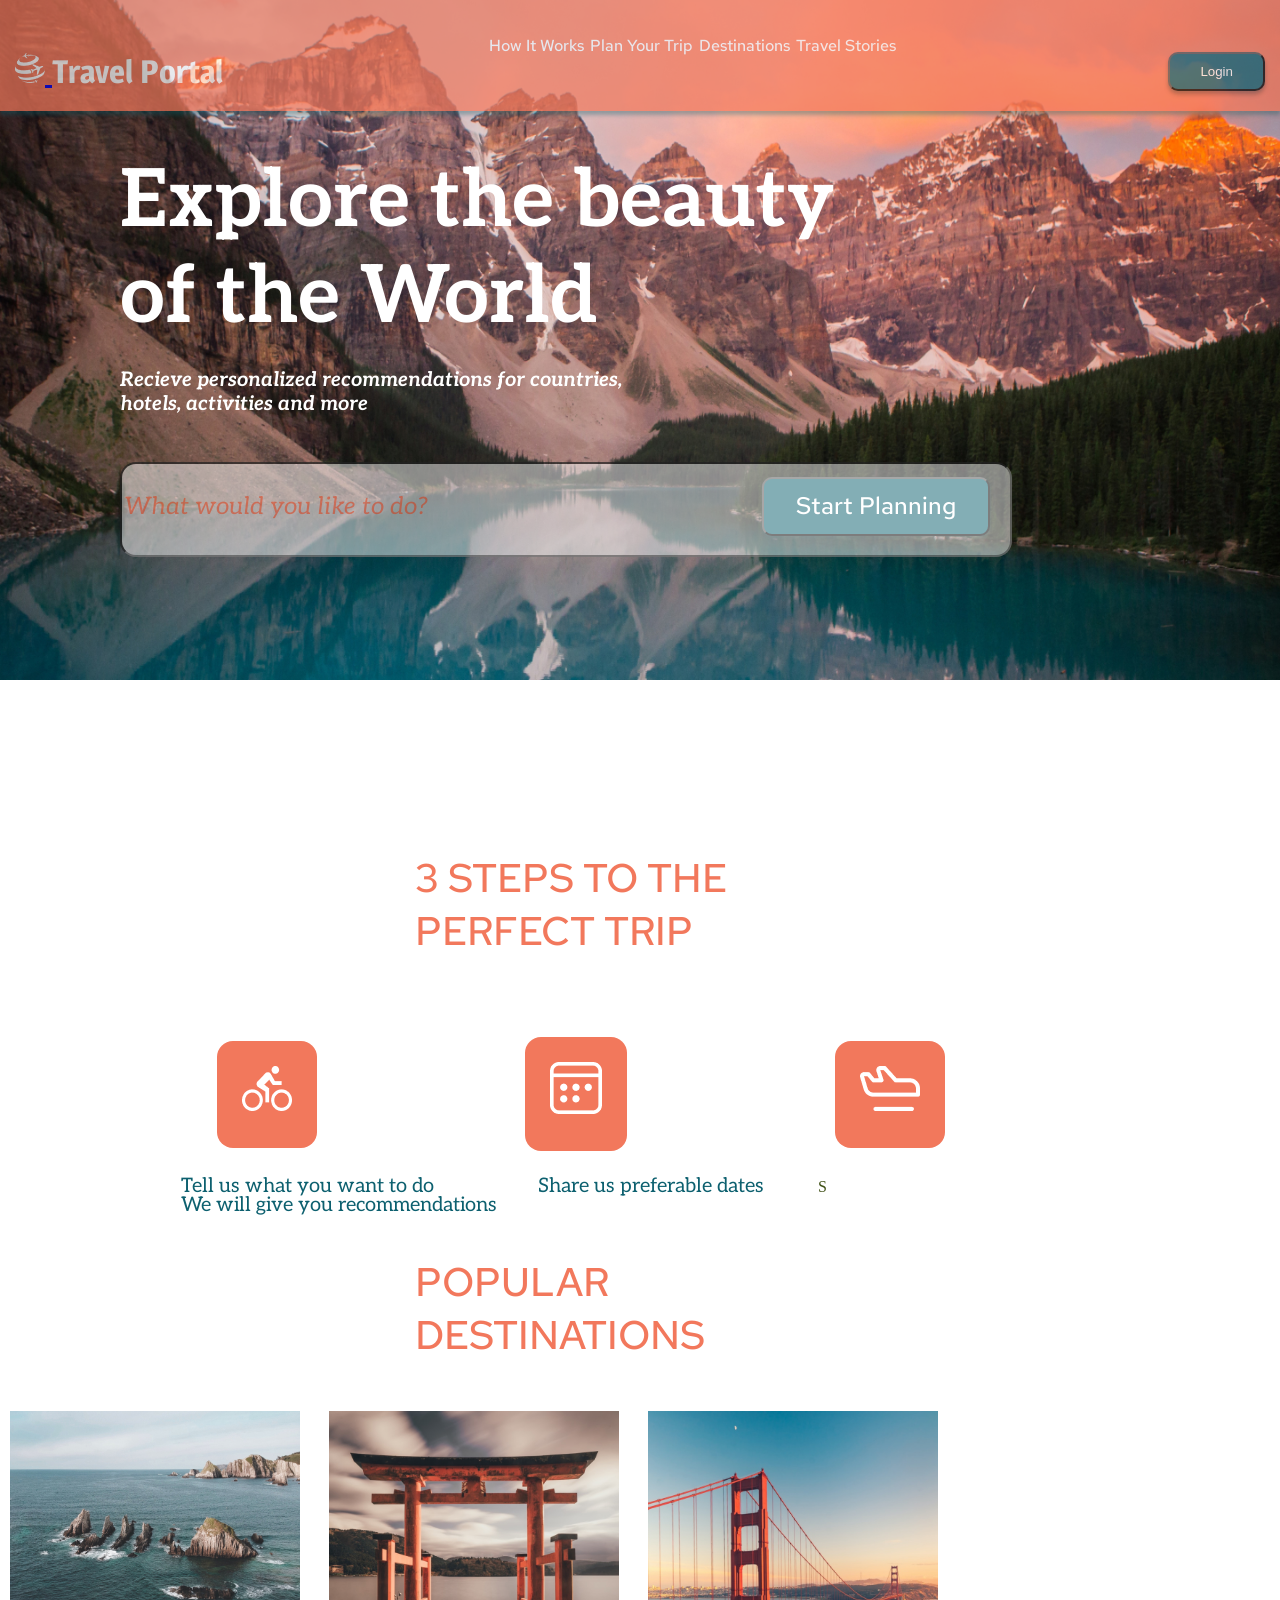
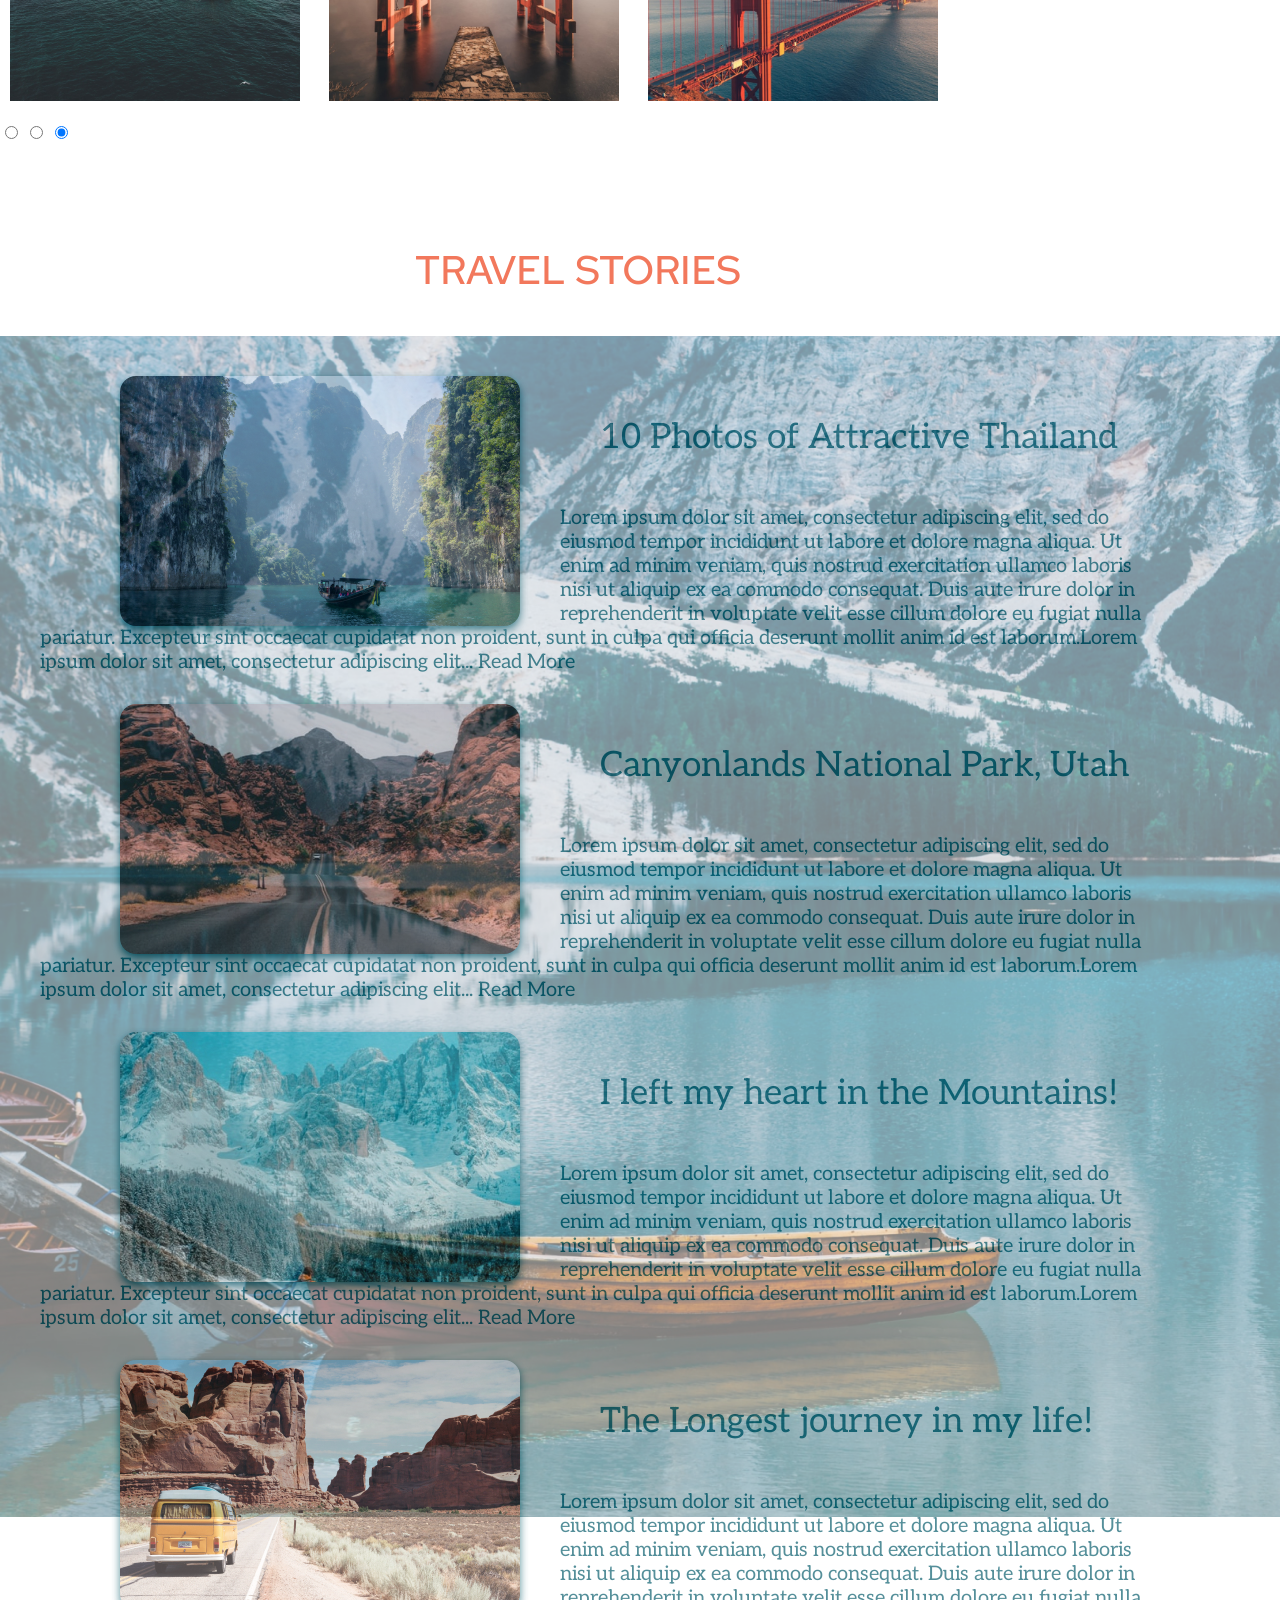
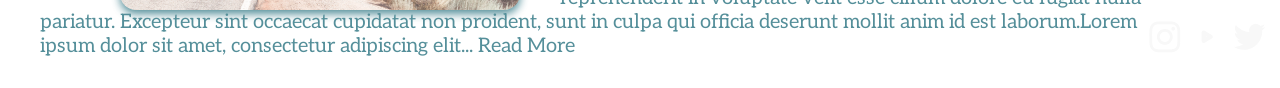
==== Travel/index.html @ 457b1ed1 "init: start task travel" ====
<!DOCTYPE html>
<html lang="en">
<head>
    <meta charset="UTF-8">
    <meta http-equiv="X-UA-Compatible" content="IE=edge">
    <meta name="viewport" content="width=device-width, initial-scale=1.0">
    <link rel="stylesheet" href="style.css">
    <link rel="preconnect" href="https://fonts.googleapis.com">
<link rel="preconnect" href="https://fonts.gstatic.com" crossorigin>
<link href="https://fonts.googleapis.com/css2?family=Red+Hat+Text:wght@500&display=swap" rel="stylesheet">
<link rel="preconnect" href="https://fonts.googleapis.com">
<link rel="preconnect" href="https://fonts.gstatic.com" crossorigin>
<link href="https://fonts.googleapis.com/css2?family=Magra&family=Red+Hat+Text:wght@500&display=swap" rel="stylesheet">
<link rel="preconnect" href="https://fonts.googleapis.com">
<link rel="preconnect" href="https://fonts.gstatic.com" crossorigin>
<link href="https://fonts.googleapis.com/css2?family=Aleo:wght@700&family=Magra&family=Red+Hat+Text:wght@500&display=swap" rel="stylesheet">   
<title>Document</title>
</head>
<body>
<header class="header">
    <div class="wrapper">
        <div class="header__wrapper">
            <div class="header__logo">
                <a href="/" class="header__logo__link">
                    <img src="./img/Vector.png" alt="Logo" class="header__logo__pic">
                </a>
                <a class="header__login_text" href="#">Travel Portal </a>
            </div>
                    <nav class="header__nav">
                        <ul class="header__list">
                            <li class="header__item">
                                <a href="#" class="header__link">How It Works</a>
                            </li>
                            <li class="header__item">
                                <a href="#" class="header__link">Plan Your Trip</a>
                            </li>
                            <li class="header__item">
                                <a href="#" class="header__link">Destinations</a>
                            </li>
                            <li class="header__item">
                                <a href="#" class="header__link">Travel Stories</a>
                            </li>
                        
                        </ul>
                    </nav>
                        <button class="button__login">Login</button>
        </div>
    </div>
</header>

<main class="main">
    <section class="preview">
    <div class="wrapper__preview">
        <h1 class="preview__title">Explore the beauty of the World</h1>
        <p class="preview__subtitle">Recieve personalized recommendations for countries, hotels, activities and more</p>
        
        <form  class="search-form">
            <Fieldset class="search-form__wrap">
                <p class="search-form__preview">
                    <input type="text" class="search-form__field" placeholder="What would you like to do?">
                    <button type="submit" class="search-form__submit">Start Planning</button>
                </p>
            </Fieldset>
        </form>

</div>    
    </section>
<section class="steps">
        <h3>3 STEPS TO THE PERFECT TRIP</h3>
       
    <section class="steps__item">
        <div class="step1">
            <img src="./img/bicicle.png" alt="item1">  
       
        </div>
        <div class="step1"><img src="./img/calendar.png" alt="item1"></div>
        <div class="step1"><img src="./img/fly.png" alt="item1"></div>
   
    </section></section>
<div class="step__h">
    <h4>Tell us what you want to do</h4>   
    <h4>Share us preferable dates </h4>        S
    <h4>We will give you recommendations</h4>
     </div>
     <div class="steps">
        <h3>POPULAR DESTINATIONS</h3>
        <div class="wrap_slider">
            <img src="./img/left_slid.jpg" alt="imgr" class="slider-left">
            <img src="./img/center_sl.jpg" alt="imgr" class="slider-left">
            <img src="./img/right_sl.jpg" alt="imgr" class="slider-left">
        </div>
    </div>
    <div class="slider__radio">
        <input type="radio" name="switch" id="i_1">
<input type="radio" name="switch" id="i_2">
<input type="radio" name="switch" id="i_3" checked>

<div class="button__slider">
    <button type="submit" class="search-form__submit">Start Planning</button>
</div>
    </div>
<section class="stories">
    <h3>TRAVEL STORIES</h3>
<div class="wrap__stories">

    <div class="stories_block">
        <div class="stories-pic">
            <img class="stor__logo" src="./img/1.jpg" alt="mountins">
            
        </div>
            <div class="stories__info">
                <h4 class="stor__title">10 Photos of Attractive Thailand</h4>
                <p class="stori__info">Lorem ipsum dolor sit amet, consectetur adipiscing elit, sed do eiusmod tempor incididunt ut labore et dolore magna aliqua. Ut enim ad minim veniam, quis nostrud exercitation ullamco laboris nisi ut aliquip ex ea commodo consequat. Duis aute irure dolor in reprehenderit in voluptate velit esse cillum dolore eu fugiat nulla pariatur. Excepteur sint occaecat cupidatat non proident, sunt in culpa qui officia deserunt mollit anim id est laborum.Lorem ipsum dolor sit amet, consectetur adipiscing elit... Read More</p>
            </div>
        </div>
    <div class="stories_block">
        <div class="stories-pic">
            <img class="stor__logo" src="./img/2.jpg" alt="mountins">
        </div>
            <div class="stories__info">
                <h4 class="stor__title">Canyonlands National Park, Utah</h4>
                <p class="stori__info">Lorem ipsum dolor sit amet, consectetur adipiscing elit, sed do eiusmod tempor incididunt ut labore et dolore magna aliqua. Ut enim ad minim veniam, quis nostrud exercitation ullamco laboris nisi ut aliquip ex ea commodo consequat. Duis aute irure dolor in reprehenderit in voluptate velit esse cillum dolore eu fugiat nulla pariatur. Excepteur sint occaecat cupidatat non proident, sunt in culpa qui officia deserunt mollit anim id est laborum.Lorem ipsum dolor sit amet, consectetur adipiscing elit... Read More</p>
            </div>
    </div>
    <div class="stories_block">
        <div class="stories-pic">
            <img class="stor__logo" src="./img/3.jpg" alt="mountins">
        </div>
            <div class="stories__info">
                <h4 class="stor__title">I left my heart in the Mountains!</h4>
                <p class="stori__info">Lorem ipsum dolor sit amet, consectetur adipiscing elit, sed do eiusmod tempor incididunt ut labore et dolore magna aliqua. Ut enim ad minim veniam, quis nostrud exercitation ullamco laboris nisi ut aliquip ex ea commodo consequat. Duis aute irure dolor in reprehenderit in voluptate velit esse cillum dolore eu fugiat nulla pariatur. Excepteur sint occaecat cupidatat non proident, sunt in culpa qui officia deserunt mollit anim id est laborum.Lorem ipsum dolor sit amet, consectetur adipiscing elit... Read More</p>
            </div>
    </div>
    <div class="stories_block">
        <div class="stories-pic">
            <img class="stor__logo" src="./img/4.jpg" alt="mountins">
        </div>
            <div class="stories__info">
                <h4 class="stor__title">The Longest journey in my life!</h4>
                <p class="stori__info">Lorem ipsum dolor sit amet, consectetur adipiscing elit, sed do eiusmod tempor incididunt ut labore et dolore magna aliqua. Ut enim ad minim veniam, quis nostrud exercitation ullamco laboris nisi ut aliquip ex ea commodo consequat. Duis aute irure dolor in reprehenderit in voluptate velit esse cillum dolore eu fugiat nulla pariatur. Excepteur sint occaecat cupidatat non proident, sunt in culpa qui officia deserunt mollit anim id est laborum.Lorem ipsum dolor sit amet, consectetur adipiscing elit... Read More</p>
            </div>
    </div>
  
</div>




</section>
</main>
<footer class="footer">
 
    <h5>All Rights Reserved © Travel Portal</h5>
    <div class="footer-right">

        <a href="#"><img class="img__footer" src="./img/instagram.svg" alt="hrefi"></a>
        <a href="#"><img class="img__footer" src="./img/youtube.svg" alt="hrefi"></a>
        <a href="#"><img class="img__footer" src="./img/twitter.svg" alt="hrefi"></a>
    
        
      
    </div>
</footer>

</body>
</html>
---- Travel/style.css ----
html, body, div, span, applet, object, iframe,
h1, h2, h3, h4, h6, p, blockquote, pre,
a, abbr, acronym, address, big, cite, code,
del, dfn, em, img, ins, kbd, q, s, samp,
small, strike, strong, sub, sup, tt, var,
b, u, i, center,
dl, dt, dd, ol, ul, li,
fieldset, form, label, legend,
table, caption, tbody, tfoot, thead, tr, th, td,
article, aside, canvas, details, embed,
figure, figcaption, footer, header, hgroup,
menu, nav, output, ruby, section, summary,
time, mark, audio, video {
  margin: 0;
	padding: 0;
	border: 0;
	font-size: 100%;
	font: inherit;
	vertical-align: baseline;
}



html {
    box-sizing: border-box;
}

*, *::before, *::after {
    box-sizing: inherit;
}

body {
    
    font-family: 'Lato';
    font-style: normal;
    font-size: 16px;
    line-height: 1.2;
    font-weight: normal;
    color:rgb(65, 82, 24);
    width: 100%;
}



.wrapper {
    max-width: 1440px;
    margin: 0 auto;
    padding: 0 15px;
}
/* header */
.header {
    position: fixed;
    top: 0;
    left: 0;
    background-color:#F2785C;
    position: fixed;
    top: 0;
    width: 100%;
    opacity: 70%;
    padding-bottom: 20px;
    box-shadow: 0px 4px 4px rgba(13, 96, 111, 0.5)
}

.header__wrapper {
    display: flex;
    flex-wrap: wrap;
    align-items: flex-end;
    justify-content: space-between;
  
    text-decoration: nones;
    list-style-type: none;
    
    
}



.header__nav {
    margin: 35px 34px;
    
}

.header__list{
    display: flex;
    flex-wrap: wrap;


}

.header__item{
    padding-right: 6px;
    list-style-type: none;
}
.header__item:last-child {
    margin-right: none;
}

.header__link {
    font-family: 'Red Hat Text';
    font-style: normal;
    font-weight: 500;
    font-size: 16px;
    line-height: 21px;
    color:aliceblue;
    text-decoration: none;
    list-style-type: none;
}


.button__login {
color: #ffffff;
margin: 0px 0px 0px 0px;
padding: 10px 30px;
background: #0D606F;
box-shadow: 0px 4px 4px rgba(0, 0, 0, 0.25), 0px 2px 3px rgba(13, 96, 111, 0.16);
border-radius: 10px;

}


/* logo */

.header__logo {
padding: 0px 0px 0px 0px;


font-family: 'Magra';
font-style: normal;
font-weight: 600;
font-size: 32px;
line-height: 39px;
}

.header__login_text {
    text-decoration: none;
    list-style-type: none;
    color: #ffffff;
}


.header__login_text{
    display: inline-block;
    padding-left: 0px;

    font-family: 'Magra';
    font-style: normal;
    font-weight: 600;
    font-size: 32px;
    line-height: 39px;

}


/* main */
.wrapper__preview{
    max-width: 1440px;
    margin: 32px 428px 221px 120px;

}


.preview {
    /* min-height: 100vh; */
    background-size: cover;


    background: url("./img/garrett-parker-DlkF4-dbCOU-unsplash\ 1.jpg") no-repeat 0 0/100% auto;
    padding-top: 122px;
    padding-bottom: 33px;

}


.preview__title {
    font-family: 'Aleo';
    font-style: normal;
    font-weight: 700;
    font-size: 80px;
    line-height: 96px;
    
    color: #FFFFFF;
    max-width: 892px;

    margin-bottom: 22px;
}

.preview__subtitle {
    font-family: 'Aleo';
font-style: italic;
font-weight: 700;
font-size: 20px;
line-height: 24px;

max-width: 546px;

color: #FFFFFF;
margin-bottom: 46px;
}

/* input */

.search-form__wrap{
    margin-left: 0px;
    border: 0;
}

.search-form__info {
    display: flex;
    flex-wrap: wrap;
    

}

.search-form__field {
background: rgba(255, 255, 255, 0.7);
border-radius: 16px;
width: 892px;
height: 95px;
opacity: 70%;
z-index: 1;
}


input::placeholder{
    
    font-family: 'Aleo';
font-style: italic;
font-weight: 400;
font-size: 24px;
line-height: 29px;

color: #F2785C;
}


.search-form__submit {

width: 228px;
height: 59px;
left: 766px;
top: 434px;

background: #0D606F;
box-shadow: 0px 0px 3px rgba(13, 96, 111, 0.08), 0px 2px 3px rgba(13, 96, 111, 0.16);
border-radius: 10px;
font-family: 'Red Hat Text';
font-style: normal;
font-weight: 500;
font-size: 24px;
line-height: 32px;
color: #FFFFFF;
margin-left: -250px;
z-index: 2;
}

/* h3 */

h3 {
    margin: 40px 415px;
    font-family: 'Red Hat Text';
    font-style: normal;
    font-weight: 500;
    font-size: 40px;
    line-height: 53px;
    /* identical to box height */
    
    
    color: #F2785C;
}
/* section 2 */
.steps {
display: inline-block;
justify-content: center;
align-items: center;

    font-family: 'Red Hat Text';
font-style: normal;
font-weight: 500;
font-size: 40px;
line-height: 53px;
}

.steps__item {
display: flex;
justify-content: space-between;
align-items: center;
padding: 40px 131px 13px 13px;
margin-left: 204px;
margin-right: 204px;
}



.step1, .step2, .step3  {
padding: 25px;
    background: #F2785C;
    border-radius: 16px;
}

h4{
    margin:-13px  50px;
display: inline-block;
font-family: 'Aleo';
font-style: normal;
font-weight: 400;
font-size: 20px;
line-height: 24px;

color: #0D606F;
}

.step__h {
margin-left: 131px;
margin-right: 204px;
margin-top: 13px;
}

/* slider */
.wrap-slider{
    display: flex;
    flex-flow: row-reverse nowrap;
    justify-content: space-around;
    align-content: space-around;
    width: 100%;
    height: 100px;
   }
   .slider-left {
    margin: 5px;
    padding: 5px;
    flex: 0 1 auto;
    align-self: center;
    max-height: 300px;
   }

    #i_1:checked ~ .wrapper .content1,
    #i_2:checked ~ .wrapper .content2,
    #i_3:checked ~ .wrapper .content3 {
        opacity: 1;
        pointer-events: auto;
    }


    #i_1:checked ~ .controls label[for="i_1"],
    #i_2:checked ~ .controls label[for="i_2"],
    #i_3:checked ~ .controls label[for="i_3"]
    {
    color: #424242;
    }

    /* stories */
    .wrap__stories{
        display: flex;
        flex-wrap: wrap;
        height: 1270px;
        margin: 0;    

        background: rgba(255, 255, 255, 0.7);
        opacity: 70%;
        
        background-size: cover;
        padding-top: 40px;
        z-index: -1;
        }
/* 
        .wrap__stories{
            display: flex;
            flex-wrap: wrap;
            height: 1331px;
            margin: 0 0 0 0;    
            background: url("./back_stories.jpg") no-repeat 0 0/100% auto;
        
            opacity: 70%;
            min-height: 100vh;
            background-size: cover;
           
            } */

    /*stories text  */
.stor__logo {
float: left;
margin: 0px 40px 0px 120px;
max-width: 100%;
height: auto;
filter: drop-shadow(0px 4px 4px #0D606F);
border-radius: 16px;
}




.stor__title {
margin: 40px 125px 24px 40px;
font-family: 'Aleo';
font-style: normal;
font-weight: 400;
font-size: 35px;
line-height: 42px;



color: #0D606F;
}


.stori__info{
    margin: 24px 125px 30px 40px;
    display: block;

    font-family: 'Aleo';
font-style: normal;
font-weight: 400;
font-size: 20px;
line-height: 24px;

color: #0D606F;
}
/* footer */

footer {
   
    display: flex;
  
    
    justify-content:flex-end;
    align-items: flex-end;
    height: 1331px;
    margin: -1270px 0 0 0;    
    background: url("./back_stories.jpg") no-repeat 0 0/100% auto;


    
  }


  h5 {
font-family: 'Red Hat Text';
font-style: normal;
font-weight: 500;
font-size: 16px;
line-height: 21px;

color: #FFFFFF;
  }

  .footer-right{
    display: flex;
    align-items: center;
    padding: 14px;
    margin-left: 415px;
  }


  .img__footer{
    display: block;
    padding-left: 20px;
  }
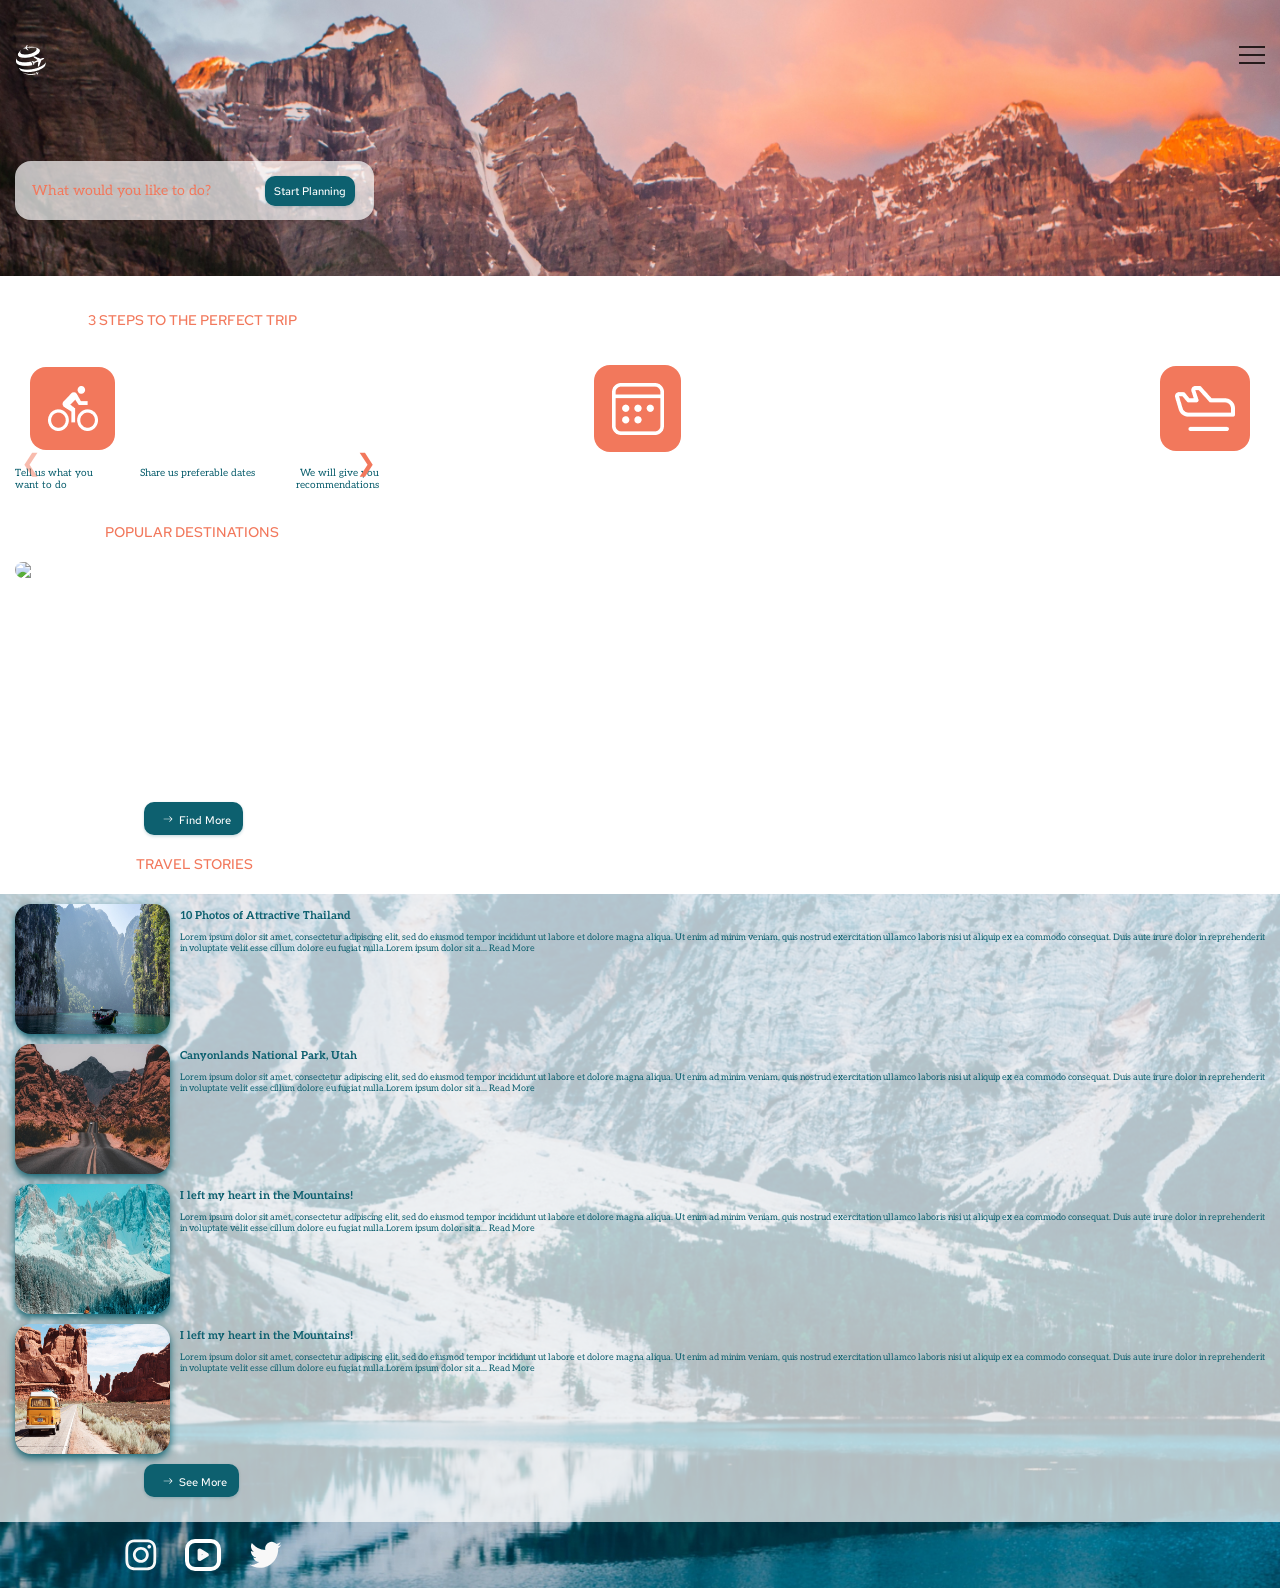
==== commit 157ba39e: "init: travel adap" ====
--- a/Travel/index.html
+++ b/Travel/index.html
@@ -18,149 +18,132 @@
 </head>
 <body>
 <header class="header">
-    <div class="wrapper">
-        <div class="header__wrapper">
-            <div class="header__logo">
-                <a href="/" class="header__logo__link">
-                    <img src="./img/Vector.png" alt="Logo" class="header__logo__pic">
-                </a>
-                <a class="header__login_text" href="#">Travel Portal </a>
-            </div>
-                    <nav class="header__nav">
-                        <ul class="header__list">
-                            <li class="header__item">
-                                <a href="#" class="header__link">How It Works</a>
-                            </li>
-                            <li class="header__item">
-                                <a href="#" class="header__link">Plan Your Trip</a>
-                            </li>
-                            <li class="header__item">
-                                <a href="#" class="header__link">Destinations</a>
-                            </li>
-                            <li class="header__item">
-                                <a href="#" class="header__link">Travel Stories</a>
-                            </li>
-                        
-                        </ul>
-                    </nav>
-                        <button class="button__login">Login</button>
+    <div class="header__wrapper">
+        <div class="header__logo">
+            <a href="/" class="header__logo-link">
+                <img src="./img/Logo.png" alt="Travel" class="header__logo-pic">
+            </a>
+            <div class="hamburger-menu">
+                <input id="menu__toggle" type="checkbox" />
+                <label class="menu__btn" for="menu__toggle">
+                  <span></span>
+                </label>
+            
+                <ul class="menu__box">
+                  <li><a class="menu__item" href="#">How It Works</a></li>
+                        <li><a class="menu__item" href="#">Plan Your Trip</a></li>
+                        <li><a class="menu__item" href="#">Destinations</a></li>
+                        <li><a class="menu__item" href="#">Travel Stories</a></li>
+                        <li><a class="menu__item" href="#">Account</a></li>
+                        <li><a class="menu__item" href="#">Social Media</a></li>
+                </ul>
+              </div>
         </div>
+    <form action="" class="search">
+        <input type="search" class="search__text"
+         placeholder="What would you like to do?">
+         <button type="submit" name="submit" class="button__search" value="search">Start Planning</button>
+    </form>
+</div>
+</header>
+<!-- гамбургер меню -->
+<div class="hamburger-menu">
+    <input id="menu__toggle" type="checkbox" />
+    <label class="menu__btn" for="menu__toggle">
+      <span></span>
+    </label>
+
+    <ul class="menu__box">
+      <li><a class="menu__item" href="#">How It Works</a></li>
+			<li><a class="menu__item" href="#">Plan Your Trip</a></li>
+			<li><a class="menu__item" href="#">Destinations</a></li>
+			<li><a class="menu__item" href="#">Travel Stories</a></li>
+			<li><a class="menu__item" href="#">Account</a></li>
+			<li><a class="menu__item" href="#">Social Media</a></li>
+    </ul>
+  </div>
+
+<section class="preview">
+    <h3>3 STEPS TO THE PERFECT TRIP</h3>
+       
+    <div class="steps__item">
+        <div class="step1"><img src="./img/bicicle.png" alt="item1"></div>
+        <div class="step2"><img src="./img/calendar.png" alt="item1"></div>
+        <div class="step3"><img src="./img/fly.png" alt="item1"></div>
     </div>
-</header>
-
-<main class="main">
-    <section class="preview">
-    <div class="wrapper__preview">
-        <h1 class="preview__title">Explore the beauty of the World</h1>
-        <p class="preview__subtitle">Recieve personalized recommendations for countries, hotels, activities and more</p>
+    <div class="step__h">
+        <h4 class="step_h1">Tell us what you want to do</h4>   
+        <h4 class="step_h2">Share us preferable dates </h4>
+        <h4 class="step_h3">We will give you recommendations</h4>
+         </div>
+</section>
+<section class="destinations">
+    <div class="dest__wrap">
+        <h3 class="dest__h3">POPULAR DESTINATIONS</h3>
+            <div class="wrap_slider">
+                <a class="spain" href="/">SPAIN</a>
+                        <img class="mySlides" src="/img/1.jpg">
+                        <img class="mySlides" src="/img/2.jpg">
+                        <img class="mySlides" src="/img/3.jpg">
+                        <img class="mySlides" src="/img/4.jpg">
+                        <button class="w3-button__w3-display-left" onclick="plusDivs(-1)">&#10094;</button>
+                        <button class="w3-button__w3-display-right" onclick="plusDivs(+1)">&#10095;</button>
+                </div>
+</section>
+<button type="submit" name="submit" class="button__find"
+ value="search"> <img class="find-str" src="./img/strelka.svg">Find More</button>
+<section class="stories">
+    <h3 class="stories__h3">TRAVEL STORIES</h3>
+<div class="wrap_backgr_img">
+    <div class="white_backgr">
+            <article class="story__item1">
+                <div class="image">
+                    <img class="imgone" src="./img/1.jpg" alt="one">
+                </div>
+                <div class="block">
+                    <h4 class="stories__h5">10 Photos of Attractive Thailand</h4>
+                    <p class="stori__1">Lorem ipsum dolor sit amet, consectetur adipiscing elit, sed do eiusmod tempor incididunt ut labore et dolore magna aliqua. Ut enim ad minim veniam, quis nostrud exercitation ullamco laboris nisi ut aliquip ex ea commodo consequat. Duis aute irure dolor in reprehenderit in voluptate velit esse cillum dolore eu fugiat nulla.Lorem ipsum dolor sit a... Read More</p>
+                </div>
+            </article>
+            <article class="story__item1">
+                <div class="image">
+                    <img class="imgone" src="./img/2.jpg" alt="one">
+                </div>
+                <div class="block">
+                    <h4 class="stories__h5">Canyonlands National Park, Utah</h4>
+                    <p class="stori__1">Lorem ipsum dolor sit amet, consectetur adipiscing elit, sed do eiusmod tempor incididunt ut labore et dolore magna aliqua. Ut enim ad minim veniam, quis nostrud exercitation ullamco laboris nisi ut aliquip ex ea commodo consequat. Duis aute irure dolor in reprehenderit in voluptate velit esse cillum dolore eu fugiat nulla.Lorem ipsum dolor sit a... Read More</p>
+                </div>
+            </article>
+            <article class="story__item1">
+                <div class="image">
+                    <img class="imgone" src="./img/3.jpg" alt="one">
+                </div>
+                <div class="block">
+                    <h4 class="stories__h5">I left my heart in the Mountains!</h4>
+                    <p class="stori__1">Lorem ipsum dolor sit amet, consectetur adipiscing elit, sed do eiusmod tempor incididunt ut labore et dolore magna aliqua. Ut enim ad minim veniam, quis nostrud exercitation ullamco laboris nisi ut aliquip ex ea commodo consequat. Duis aute irure dolor in reprehenderit in voluptate velit esse cillum dolore eu fugiat nulla.Lorem ipsum dolor sit a... Read More</p>
+                </div>
+            </article>
+            <article class="story__item1">
+                <div class="image">
+                    <img class="imgone" src="./img/4.jpg" alt="one">
+                </div>
+                <div class="block">
+                    <h4 class="stories__h5">I left my heart in the Mountains!</h4>
+                    <p class="stori__1">Lorem ipsum dolor sit amet, consectetur adipiscing elit, sed do eiusmod tempor incididunt ut labore et dolore magna aliqua. Ut enim ad minim veniam, quis nostrud exercitation ullamco laboris nisi ut aliquip ex ea commodo consequat. Duis aute irure dolor in reprehenderit in voluptate velit esse cillum dolore eu fugiat nulla.Lorem ipsum dolor sit a... Read More</p>
+                </div>
+            </article>
+            <button type="submit" name="submit" class="button__see"
+            value="search"> <img class="find-str" src="./img/strelka.svg">See More</button>
+    </div>
+    <footer class="footer">
         
-        <form  class="search-form">
-            <Fieldset class="search-form__wrap">
-                <p class="search-form__preview">
-                    <input type="text" class="search-form__field" placeholder="What would you like to do?">
-                    <button type="submit" class="search-form__submit">Start Planning</button>
-                </p>
-            </Fieldset>
-        </form>
-
-</div>    
-    </section>
-<section class="steps">
-        <h3>3 STEPS TO THE PERFECT TRIP</h3>
-       
-    <section class="steps__item">
-        <div class="step1">
-            <img src="./img/bicicle.png" alt="item1">  
-       
-        </div>
-        <div class="step1"><img src="./img/calendar.png" alt="item1"></div>
-        <div class="step1"><img src="./img/fly.png" alt="item1"></div>
-   
-    </section></section>
-<div class="step__h">
-    <h4>Tell us what you want to do</h4>   
-    <h4>Share us preferable dates </h4>        S
-    <h4>We will give you recommendations</h4>
-     </div>
-     <div class="steps">
-        <h3>POPULAR DESTINATIONS</h3>
-        <div class="wrap_slider">
-            <img src="./img/left_slid.jpg" alt="imgr" class="slider-left">
-            <img src="./img/center_sl.jpg" alt="imgr" class="slider-left">
-            <img src="./img/right_sl.jpg" alt="imgr" class="slider-left">
-        </div>
-    </div>
-    <div class="slider__radio">
-        <input type="radio" name="switch" id="i_1">
-<input type="radio" name="switch" id="i_2">
-<input type="radio" name="switch" id="i_3" checked>
-
-<div class="button__slider">
-    <button type="submit" class="search-form__submit">Start Planning</button>
-</div>
-    </div>
-<section class="stories">
-    <h3>TRAVEL STORIES</h3>
-<div class="wrap__stories">
-
-    <div class="stories_block">
-        <div class="stories-pic">
-            <img class="stor__logo" src="./img/1.jpg" alt="mountins">
-            
-        </div>
-            <div class="stories__info">
-                <h4 class="stor__title">10 Photos of Attractive Thailand</h4>
-                <p class="stori__info">Lorem ipsum dolor sit amet, consectetur adipiscing elit, sed do eiusmod tempor incididunt ut labore et dolore magna aliqua. Ut enim ad minim veniam, quis nostrud exercitation ullamco laboris nisi ut aliquip ex ea commodo consequat. Duis aute irure dolor in reprehenderit in voluptate velit esse cillum dolore eu fugiat nulla pariatur. Excepteur sint occaecat cupidatat non proident, sunt in culpa qui officia deserunt mollit anim id est laborum.Lorem ipsum dolor sit amet, consectetur adipiscing elit... Read More</p>
-            </div>
-        </div>
-    <div class="stories_block">
-        <div class="stories-pic">
-            <img class="stor__logo" src="./img/2.jpg" alt="mountins">
-        </div>
-            <div class="stories__info">
-                <h4 class="stor__title">Canyonlands National Park, Utah</h4>
-                <p class="stori__info">Lorem ipsum dolor sit amet, consectetur adipiscing elit, sed do eiusmod tempor incididunt ut labore et dolore magna aliqua. Ut enim ad minim veniam, quis nostrud exercitation ullamco laboris nisi ut aliquip ex ea commodo consequat. Duis aute irure dolor in reprehenderit in voluptate velit esse cillum dolore eu fugiat nulla pariatur. Excepteur sint occaecat cupidatat non proident, sunt in culpa qui officia deserunt mollit anim id est laborum.Lorem ipsum dolor sit amet, consectetur adipiscing elit... Read More</p>
-            </div>
-    </div>
-    <div class="stories_block">
-        <div class="stories-pic">
-            <img class="stor__logo" src="./img/3.jpg" alt="mountins">
-        </div>
-            <div class="stories__info">
-                <h4 class="stor__title">I left my heart in the Mountains!</h4>
-                <p class="stori__info">Lorem ipsum dolor sit amet, consectetur adipiscing elit, sed do eiusmod tempor incididunt ut labore et dolore magna aliqua. Ut enim ad minim veniam, quis nostrud exercitation ullamco laboris nisi ut aliquip ex ea commodo consequat. Duis aute irure dolor in reprehenderit in voluptate velit esse cillum dolore eu fugiat nulla pariatur. Excepteur sint occaecat cupidatat non proident, sunt in culpa qui officia deserunt mollit anim id est laborum.Lorem ipsum dolor sit amet, consectetur adipiscing elit... Read More</p>
-            </div>
-    </div>
-    <div class="stories_block">
-        <div class="stories-pic">
-            <img class="stor__logo" src="./img/4.jpg" alt="mountins">
-        </div>
-            <div class="stories__info">
-                <h4 class="stor__title">The Longest journey in my life!</h4>
-                <p class="stori__info">Lorem ipsum dolor sit amet, consectetur adipiscing elit, sed do eiusmod tempor incididunt ut labore et dolore magna aliqua. Ut enim ad minim veniam, quis nostrud exercitation ullamco laboris nisi ut aliquip ex ea commodo consequat. Duis aute irure dolor in reprehenderit in voluptate velit esse cillum dolore eu fugiat nulla pariatur. Excepteur sint occaecat cupidatat non proident, sunt in culpa qui officia deserunt mollit anim id est laborum.Lorem ipsum dolor sit amet, consectetur adipiscing elit... Read More</p>
-            </div>
-    </div>
-  
-</div>
-
-
-
-
+        <a href="https://github.com/navigatorsvs1232009/rsschool-cv"><img class="img__footer" src="./img/instagram.svg" alt="hrefi"></a>
+        <a href="https://github.com/navigatorsvs1232009/rsschool-cv"><img class="img__footer_youtube" src="./img/youtube.svg" alt="hrefi"></a>
+        <a href="https://github.com/navigatorsvs1232009/rsschool-cv"><img class="img__footer" src="./img/twitter.svg" alt="hrefi"></a>
+    </footer>
+    
 </section>
-</main>
-<footer class="footer">
- 
-    <h5>All Rights Reserved © Travel Portal</h5>
-    <div class="footer-right">
-
-        <a href="#"><img class="img__footer" src="./img/instagram.svg" alt="hrefi"></a>
-        <a href="#"><img class="img__footer" src="./img/youtube.svg" alt="hrefi"></a>
-        <a href="#"><img class="img__footer" src="./img/twitter.svg" alt="hrefi"></a>
-    
-        
-      
-    </div>
-</footer>
-
+<script src="./script.js"></script>
+<script src="./index.js"></script>
 </body>
 </html>
--- a/Travel/style.css
+++ b/Travel/style.css
@@ -1,5 +1,5 @@
 html, body, div, span, applet, object, iframe,
-h1, h2, h3, h4, h6, p, blockquote, pre,
+h1, h2, h3, h4, h5, h6, p, blockquote, pre,
 a, abbr, acronym, address, big, cite, code,
 del, dfn, em, img, ins, kbd, q, s, samp,
 small, strike, strong, sub, sup, tt, var,
@@ -19,438 +19,842 @@
 	vertical-align: baseline;
 }
 
-
+/* make sure to set some focus styles for accessibility */
+:focus {
+    outline: 0;
+}
+
+/* HTML5 display-role reset for older browsers */
+article, aside, details, figcaption, figure,
+footer, header, hgroup, menu, nav, section {
+	display: block;
+}
+
+body {
+	line-height: 1;
+}
+
+ol, ul {
+	list-style: none;
+}
+
+blockquote, q {
+	quotes: none;
+}
+
+blockquote:before, blockquote:after,
+q:before, q:after {
+	content: '';
+	content: none;
+}
+
+table {
+	border-collapse: collapse;
+	border-spacing: 0;
+}
+
+input[type=search]::-webkit-search-cancel-button,
+input[type=search]::-webkit-search-decoration,
+input[type=search]::-webkit-search-results-button,
+input[type=search]::-webkit-search-results-decoration {
+    -webkit-appearance: none;
+    -moz-appearance: none;
+}
+
+input[type=search] {
+    -webkit-appearance: none;
+    -moz-appearance: none;
+    -webkit-box-sizing: content-box;
+    box-sizing: content-box;
+}
+
+textarea {
+    overflow: auto;
+    vertical-align: top;
+    resize: vertical;
+}
+
+/**
+ * Correct `inline-block` display not defined in IE 6/7/8/9 and Firefox 3.
+ */
+
+audio,
+canvas,
+video {
+    display: inline-block;
+    *display: inline;
+    *zoom: 1;
+    max-width: 100%;
+}
+
+/**
+ * Prevent modern browsers from displaying `audio` without controls.
+ * Remove excess height in iOS 5 devices.
+ */
+
+audio:not([controls]) {
+    display: none;
+    height: 0;
+}
+
+/**
+ * Address styling not present in IE 7/8/9, Firefox 3, and Safari 4.
+ * Known issue: no IE 6 support.
+ */
+
+[hidden] {
+    display: none;
+}
+
+/**
+ * 1. Correct text resizing oddly in IE 6/7 when body `font-size` is set using
+ *    `em` units.
+ * 2. Prevent iOS text size adjust after orientation change, without disabling
+ *    user zoom.
+ */
 
 html {
-    box-sizing: border-box;
-}
-
-*, *::before, *::after {
-    box-sizing: inherit;
-}
-
-body {
-    
+    font-size: 100%; /* 1 */
+    -webkit-text-size-adjust: 100%; /* 2 */
+    -ms-text-size-adjust: 100%; /* 2 */
+}
+
+/**
+ * Address `outline` inconsistency between Chrome and other browsers.
+ */
+
+a:focus {
+    outline: thin dotted;
+}
+
+/**
+ * Improve readability when focused and also mouse hovered in all browsers.
+ */
+
+a:active,
+a:hover {
+    outline: 0;
+}
+
+/**
+ * 1. Remove border when inside `a` element in IE 6/7/8/9 and Firefox 3.
+ * 2. Improve image quality when scaled in IE 7.
+ */
+
+img {
+    border: 0; /* 1 */
+    -ms-interpolation-mode: bicubic; /* 2 */
+}
+
+/**
+ * Address margin not present in IE 6/7/8/9, Safari 5, and Opera 11.
+ */
+
+figure {
+    margin: 0;
+}
+
+/**
+ * Correct margin displayed oddly in IE 6/7.
+ */
+
+form {
+    margin: 0;
+}
+
+/**
+ * Define consistent border, margin, and padding.
+ */
+
+fieldset {
+    border: 1px solid #c0c0c0;
+    margin: 0 2px;
+    /* padding: 0.35em 0.625em 0.75em; */
+}
+
+/**
+ * 1. Correct color not being inherited in IE 6/7/8/9.
+ * 2. Correct text not wrapping in Firefox 3.
+ * 3. Correct alignment displayed oddly in IE 6/7.
+ */
+
+legend {
+    border: 0; /* 1 */
+    padding: 0;
+    white-space: normal; /* 2 */
+    *margin-left: -7px; /* 3 */
+}
+
+/**
+ * 1. Correct font size not being inherited in all browsers.
+ * 2. Address margins set differently in IE 6/7, Firefox 3+, Safari 5,
+ *    and Chrome.
+ * 3. Improve appearance and consistency in all browsers.
+ */
+
+button,
+input,
+select,
+textarea {
+    font-size: 100%; /* 1 */
+    margin: 0; /* 2 */
+    vertical-align: baseline; /* 3 */
+    *vertical-align: middle; /* 3 */
+}
+
+/**
+ * Address Firefox 3+ setting `line-height` on `input` using `!important` in
+ * the UA stylesheet.
+ */
+
+button,
+input {
+    line-height: normal;
+}
+
+/**
+ * Address inconsistent `text-transform` inheritance for `button` and `select`.
+ * All other form control elements do not inherit `text-transform` values.
+ * Correct `button` style inheritance in Chrome, Safari 5+, and IE 6+.
+ * Correct `select` style inheritance in Firefox 4+ and Opera.
+ */
+
+button,
+select {
+    text-transform: none;
+}
+
+/**
+ * 1. Avoid the WebKit bug in Android 4.0.* where (2) destroys native `audio`
+ *    and `video` controls.
+ * 2. Correct inability to style clickable `input` types in iOS.
+ * 3. Improve usability and consistency of cursor style between image-type
+ *    `input` and others.
+ * 4. Remove inner spacing in IE 7 without affecting normal text inputs.
+ *    Known issue: inner spacing remains in IE 6.
+ */
+
+button,
+html input[type="button"], /* 1 */
+input[type="reset"],
+input[type="submit"] {
+    -webkit-appearance: button; /* 2 */
+    cursor: pointer; /* 3 */
+    *overflow: visible;  /* 4 */
+}
+
+/**
+ * Re-set default cursor for disabled elements.
+ */
+
+button[disabled],
+html input[disabled] {
+    cursor: default;
+}
+
+/**
+ * 1. Address box sizing set to content-box in IE 8/9.
+ * 2. Remove excess padding in IE 8/9.
+ * 3. Remove excess padding in IE 7.
+ *    Known issue: excess padding remains in IE 6.
+ */
+
+input[type="checkbox"],
+input[type="radio"] {
+    -webkit-box-sizing: border-box;
+            box-sizing: border-box; /* 1 */
+    padding: 0; /* 2 */
+    *height: 13px; /* 3 */
+    *width: 13px; /* 3 */
+}
+
+/**
+ * 1. Address `appearance` set to `searchfield` in Safari 5 and Chrome.
+ * 2. Address `box-sizing` set to `border-box` in Safari 5 and Chrome
+ *    (include `-moz` to future-proof).
+ */
+
+input[type="search"] {
+    -webkit-appearance: textfield; /* 1 */
+    -webkit-box-sizing: content-box; /* 2 */
+    box-sizing: content-box;
+}
+
+/**
+ * Remove inner padding and search cancel button in Safari 5 and Chrome
+ * on OS X.
+ */
+
+input[type="search"]::-webkit-search-cancel-button,
+input[type="search"]::-webkit-search-decoration {
+    -webkit-appearance: none;
+}
+
+/**
+ * Remove inner padding and border in Firefox 3+.
+ */
+
+button::-moz-focus-inner,
+input::-moz-focus-inner {
+    border: 0;
+    padding: 0;
+}
+
+/**
+ * 1. Remove default vertical scrollbar in IE 6/7/8/9.
+ * 2. Improve readability and alignment in all browsers.
+ */
+
+textarea {
+    overflow: auto; /* 1 */
+    vertical-align: top; /* 2 */
+}
+
+/**
+ * Remove most spacing between table cells.
+ */
+
+table {
+    border-collapse: collapse;
+    border-spacing: 0;
+}
+
+html,
+button,
+input,
+select,
+textarea {
+    color: #222;
+}
+
+
+::-moz-selection {
+    background: #b3d4fc;
+    text-shadow: none;
+}
+
+::selection {
+    background: #b3d4fc;
+    text-shadow: none;
+}
+
+img {
+    vertical-align: middle;
+}
+
+fieldset {
+    border: 0;
+    margin: 0;
+    padding: 0;
+}
+
+textarea {
+    resize: vertical;
+}
+
+.chromeframe {
+    margin: 0.2em 0;
+    background: #ccc;
+    color: #000;
+    padding: 0.2em 0;
+}
+
+body{
     font-family: 'Lato';
     font-style: normal;
     font-size: 16px;
     line-height: 1.2;
     font-weight: normal;
-    color:rgb(65, 82, 24);
-    width: 100%;
-}
-
-
-
-.wrapper {
-    max-width: 1440px;
-    margin: 0 auto;
-    padding: 0 15px;
-}
-/* header */
-.header {
-    position: fixed;
+    color: #102746;
+}
+
+img{
+    max-width: 100%;
+    height: auto;
+}
+
+.search{
+ margin-top: 67px;
+ margin-bottom: 61px;
+ margin-left: 15px;
+ margin-right: 15px;
+
+}
+
+.search__text {
+    position: absolute;
+    background: transparent;
+    display: inline-block;
+    font-family: 'Aleo';
+    font-style: italyc;
+    font-weight: 400;
+    font-size: 14px;
+    line-height: 17px;
+    border: none;
+    padding-left: 16.55px;
+    padding-top: 20.72px;
+    padding-right: 142px;
+    padding-bottom: 20.72px;
+    width: 200px;
+    background: rgba(255, 255, 255, 0.7);
+    border-radius: 16px;
+}
+
+.search__text::placeholder{
+    color: #F2785C;
+    
+   }
+
+.button__search {
+    position: relative;
+    font-family: 'Red Hat Text';
+    font-style:normal;
+    font-weight: 500;
+    font-size: 11px;
+    line-height: 15px;
+    color: #FFFFFF;
+    padding: 7.5px 9px;
+    background: #0d606f;
+    border: none;
+    box-shadow: 0px 0px 3px rgba(13, 96, 111, 0.08), 0px 2px 3px rgba(13, 96, 111, 0.16);
+    border-radius: 10px;
+    margin: 15px 20px 9px 250px;
+    z-index: 1;
+}
+
+
+.header{
+    position: absolute;
     top: 0;
     left: 0;
-    background-color:#F2785C;
+    width: 100%;
+      z-index: 999;
+    background-image: url(./img/garrett-parker-DlkF4-dbCOU-unsplash\ 1.jpg);
+    background-size: cover;
+}
+
+.header__logo{
+    margin-left: 16px;
+    margin-top: 45px;
+}
+
+.header__burger{
+    margin-left: 143px;
+}
+
+/* preview */
+
+h3 {
+    font-family: 'Red Hat Text';
+font-style: normal;
+font-weight: 500;
+font-size: 14px;
+line-height: 19px;
+/* identical to box height */
+
+
+color: #F2785C;
+margin-left: 88px;
+margin-right: 88px;
+}
+
+.preview{
+    margin-top: 292px;
+}
+
+.steps {
+    display: inline-block;
+    justify-content: center;
+    align-items: center;
+    font-family: 'Red Hat Text';
+    font-style: normal;
+    font-weight: 500;
+    font-size: 40px;
+    line-height: 53px;
+    }
+    
+.steps__item {
+    display: flex;
+    justify-content: space-between;
+    align-items: center;
+    padding: 15px;
+    margin-left: 15px;
+    margin-right: 15px;
+    margin-top: 20px;
+    }
+
+.step1 {
+        padding: 19px 17px 19.5px 18px;
+        background: #F2785C;
+        border-radius: 16px;
+        margin-right: 75px;
+    }
+.step2 {
+        padding: 18px 17px 17px 18px;
+        background: #F2785C;
+        border-radius: 16px;
+        margin-right: 75px;
+    }
+.step3 {
+        padding: 20px 15px;
+        background: #F2785C;
+        border-radius: 16px;
+    }
+
+h4 {
+        font-family: 'Aleo';
+        font-style: normal;
+        font-weight: 400;
+        font-size: 10px;
+        line-height: 12px;
+        color: #0D606F;
+    }
+
+.step__h {
+        display: flex;
+        margin-left: 15px;
+        }
+
+.step_h1{
+    width:  94px;
+    margin-right: 31px;
+}
+
+.step_h2{
+    width: 115px;
+    margin-right: 26px;
+}
+
+.step_h3{
+    width: 98px;
+    margin-right: 15px;
+    direction: rtl;
+}
+
+/* destinations */
+
+.dest__h3{
+    margin-top: 32px;
+    margin-left: 105px;
+    margin-bottom: 20px;
+}
+
+.wrap_slider{
+margin-left: 15px;
+margin-right: 15px;
+width: 360px;
+height: 210px;
+border-radius: 16px;
+z-index: -1;
+margin-bottom: 10px;
+} 
+
+.mySlides{
+    border-radius: 16px;
+}
+
+.spain{
+    position: absolute;
+    display:flex;
+text-decoration:none;
+font-family: 'Red Hat Text';
+font-style: normal;
+font-weight: 500;
+font-size: 20px;
+line-height: 26px;
+
+color: #FFFFFF;
+margin-top: 8px;
+margin-left: 15px;
+
+}
+
+ .w3-button__w3-display-left{
+    position: absolute;
+    display: flex;
+    background: none;
+    margin-top: -130.48px;
+    margin-left: 0.27px;
+    border: none;
+    color: rgba(242, 120, 92, 0.5);
+    font-size: 24px;
+}
+
+.w3-button__w3-display-right{
+    position: absolute;
+    display: flex;
+    background: none;
+    margin-top: -130.48px;
+    margin-left: 334.58px;
+    border: none;
+    color: #F2785C;
+    font-size: 24px;
+} 
+
+.first__r{
+    display: block;
+   position: absolute;
+    margin-top: 190px;
+    margin-left: 162px;
+    
+    width: 8px;
+    height: 8px;
+    
+    background: #F2785C;
+    border-radius: 16px;
+}
+
+.second__r{
+    display: block;
+    position: absolute;
+     margin-top: 190px;
+     margin-left: 176px;
+     
+     width: 8px;
+     height: 8px;
+     
+     background: #F2785C;
+     border-radius: 16px;
+}
+
+.third__r{
+    display: block;
+   position: absolute;
+    margin-top: 190px;
+    margin-left: 190px;
+    
+    width: 8px;
+    height: 8px;
+    
+    background: #F2785C;
+    border-radius: 16px;
+}
+
+.button__find{
+    display: flex;
+    position: relative;
+    font-family: 'Red Hat Text';
+    font-style: normal;
+    font-weight: 500;
+    font-size: 11px;
+    line-height: 15px;
+    color: #FFFFFF;
+    padding: 10.5px 12px 7.5px 6.62px;
+    background: #0d606f;
+    border: none;
+    box-shadow: 0px 0px 3px rgb(13 96 111 / 8%), 0px 2px 3px rgb(13 96 111 / 16%);
+    border-radius: 10px;
+    margin-top: 30px;
+    margin-left: 144px;
+}
+
+.find-str{
+    padding-left: 12.19px;
+    padding-top: 3.19px;
+    padding-right: 6.62px;
+}
+
+.wrap_backgr_img{
+    background-image: url("./img/Backgr_img.jpg");
+    margin-top: 20px;
+    z-index: 999;
+    background-size: cover;
+}
+
+.white_backgr{
+    margin-top: 20px;
+    z-index: 999;
+    background: rgba(255, 255, 255, 0.7);
+    height: 628px;
+}
+
+.stories__h3{
+    margin-top: 20px;
+    margin-bottom: 10px;
+    margin-left: 136px;
+}
+
+
+.story__item1{
+    display: flex;
+    flex-direction: row;
+}
+
+.imgone{
+    max-width: 155px;
+    height: 130px;
+margin-left: 15px;
+margin-top: 10px;
+
+filter: drop-shadow(0px 4px 4px #0D606F);
+border-radius: 16px;
+}
+
+
+.stories__h5{
+    margin-left: 10px;
+    margin-top: 15px;
+
+    font-family: 'Aleo';
+    font-style: normal;
+    font-weight: 700;
+    font-size: 11px;
+    line-height: 13px;
+    
+    color: #0D606F;
+    
+}
+
+.stori__1{
+    margin-left: 10px;
+    margin-top: 10px;
+    margin-right: 10px;
+    font-family: 'Aleo';
+font-style: normal;
+font-weight: 400;
+font-size: 9px;
+line-height: 11px;
+
+color: #0D606F;
+}
+
+.footer{
+    padding-top: 16.4px;
+    padding-bottom: 17.75px;
+    margin-left: 100.4px;
+    
+}
+.img__footer{
+    margin-left: 24.21px;
+}
+
+.img__footer_youtube{
+    margin-left: 24.21px;
+    border: 4px solid white;
+    padding: 5px 8px;
+    border-radius: 10px;
+}
+
+
+.button__see{
+    display: flex;
+    position: relative;
+    font-family: 'Red Hat Text';
+    font-style: normal;
+    font-weight: 500;
+    font-size: 11px;
+    line-height: 15px;
+    color: #FFFFFF;
+    padding: 10.5px 12px 7.5px 6.62px;
+    background: #0d606f;
+    border: none;
+    box-shadow: 0px 0px 3px rgb(13 96 111 / 8%), 0px 2px 3px rgb(13 96 111 / 16%);
+    border-radius: 10px;
+    margin-top: 10px;
+    margin-left: 144px;
+    
+}
+
+#menu__toggle {
+    opacity: 0;
+  }
+  
+  #menu__toggle:checked ~ .menu__btn > span {
+    transform: rotate(45deg);
+  }
+  #menu__toggle:checked ~ .menu__btn > span::before {
+    top: 0;
+    transform: rotate(0);
+    
+  }
+  #menu__toggle:checked ~ .menu__btn > span::after {
+    top: 0;
+    transform: rotate(90deg);
+    
+  }
+  #menu__toggle:checked ~ .menu__box {
+    visibility: visible;
+    right: 0;
+  }
+  
+  .menu__btn {
+    display: flex;
+    align-items: center;
     position: fixed;
+    top: 42px;
+    right: 15px;
+  
+    width: 26px;
+    height: 26px;
+  
+    cursor: pointer;
+    z-index: 3;
+  }
+  
+  .menu__btn > span,
+  .menu__btn > span::before,
+  .menu__btn > span::after {
+    display: block;
+    position: absolute;
+  
+    width: 100%;
+    height: 2px;
+  
+    background-color:  #251b1b;
+  
+    transition-duration: .25s;
+  }
+  .menu__btn > span::before {
+    content: '';
+    top: -8px;
+  }
+  .menu__btn > span::after {
+    content: '';
+    top: 8px;
+  }
+  
+  .menu__box {
+    display: block;
+    position: fixed;
+    visibility: hidden;
     top: 0;
-    width: 100%;
-    opacity: 70%;
-    padding-bottom: 20px;
-    box-shadow: 0px 4px 4px rgba(13, 96, 111, 0.5)
-}
-
-.header__wrapper {
-    display: flex;
-    flex-wrap: wrap;
-    align-items: flex-end;
-    justify-content: space-between;
-  
-    text-decoration: nones;
-    list-style-type: none;
-    
-    
-}
-
-
-
-.header__nav {
-    margin: 35px 34px;
-    
-}
-
-.header__list{
-    display: flex;
-    flex-wrap: wrap;
-
-
-}
-
-.header__item{
-    padding-right: 6px;
-    list-style-type: none;
-}
-.header__item:last-child {
-    margin-right: none;
-}
-
-.header__link {
+    right: -100%;
+  
+    width: 165px;
+    /* height: 100%; */
+  
+    margin: 0;
+    padding: 30px 0;
+  padding-top: 40px;
+    list-style: none;
+  
+    background-color: #F2785C;
+    box-shadow: 1px 0px 6px rgba(0, 0, 0, .2);
+  
+    transition-duration: .25s;
+    border-radius: 16px;
+    margin-top: 27px;
+    z-index: 2;
+  }
+  
+  .menu__item {
+    display: block;
+    text-align: right;
+    padding-top: 10px;
+    padding-bottom: 10px;
+    padding-right: 10px;
+
     font-family: 'Red Hat Text';
     font-style: normal;
     font-weight: 500;
     font-size: 16px;
     line-height: 21px;
-    color:aliceblue;
+    
+    color: #FFFFFF;
     text-decoration: none;
-    list-style-type: none;
-}
-
-
-.button__login {
-color: #ffffff;
-margin: 0px 0px 0px 0px;
-padding: 10px 30px;
-background: #0D606F;
-box-shadow: 0px 4px 4px rgba(0, 0, 0, 0.25), 0px 2px 3px rgba(13, 96, 111, 0.16);
-border-radius: 10px;
-
-}
-
-
-/* logo */
-
-.header__logo {
-padding: 0px 0px 0px 0px;
-
-
-font-family: 'Magra';
-font-style: normal;
-font-weight: 600;
-font-size: 32px;
-line-height: 39px;
-}
-
-.header__login_text {
-    text-decoration: none;
-    list-style-type: none;
-    color: #ffffff;
-}
-
-
-.header__login_text{
-    display: inline-block;
-    padding-left: 0px;
-
-    font-family: 'Magra';
-    font-style: normal;
-    font-weight: 600;
-    font-size: 32px;
-    line-height: 39px;
-
-}
-
-
-/* main */
-.wrapper__preview{
-    max-width: 1440px;
-    margin: 32px 428px 221px 120px;
-
-}
-
-
-.preview {
-    /* min-height: 100vh; */
-    background-size: cover;
-
-
-    background: url("./img/garrett-parker-DlkF4-dbCOU-unsplash\ 1.jpg") no-repeat 0 0/100% auto;
-    padding-top: 122px;
-    padding-bottom: 33px;
-
-}
-
-
-.preview__title {
-    font-family: 'Aleo';
-    font-style: normal;
-    font-weight: 700;
-    font-size: 80px;
-    line-height: 96px;
-    
-    color: #FFFFFF;
-    max-width: 892px;
-
-    margin-bottom: 22px;
-}
-
-.preview__subtitle {
-    font-family: 'Aleo';
-font-style: italic;
-font-weight: 700;
-font-size: 20px;
-line-height: 24px;
-
-max-width: 546px;
-
-color: #FFFFFF;
-margin-bottom: 46px;
-}
-
-/* input */
-
-.search-form__wrap{
-    margin-left: 0px;
-    border: 0;
-}
-
-.search-form__info {
-    display: flex;
-    flex-wrap: wrap;
-    
-
-}
-
-.search-form__field {
-background: rgba(255, 255, 255, 0.7);
-border-radius: 16px;
-width: 892px;
-height: 95px;
-opacity: 70%;
-z-index: 1;
-}
-
-
-input::placeholder{
-    
-    font-family: 'Aleo';
-font-style: italic;
-font-weight: 400;
-font-size: 24px;
-line-height: 29px;
-
-color: #F2785C;
-}
-
-
-.search-form__submit {
-
-width: 228px;
-height: 59px;
-left: 766px;
-top: 434px;
-
-background: #0D606F;
-box-shadow: 0px 0px 3px rgba(13, 96, 111, 0.08), 0px 2px 3px rgba(13, 96, 111, 0.16);
-border-radius: 10px;
-font-family: 'Red Hat Text';
-font-style: normal;
-font-weight: 500;
-font-size: 24px;
-line-height: 32px;
-color: #FFFFFF;
-margin-left: -250px;
-z-index: 2;
-}
-
-/* h3 */
-
-h3 {
-    margin: 40px 415px;
-    font-family: 'Red Hat Text';
-    font-style: normal;
-    font-weight: 500;
-    font-size: 40px;
-    line-height: 53px;
-    /* identical to box height */
-    
-    
-    color: #F2785C;
-}
-/* section 2 */
-.steps {
-display: inline-block;
-justify-content: center;
-align-items: center;
-
-    font-family: 'Red Hat Text';
-font-style: normal;
-font-weight: 500;
-font-size: 40px;
-line-height: 53px;
-}
-
-.steps__item {
-display: flex;
-justify-content: space-between;
-align-items: center;
-padding: 40px 131px 13px 13px;
-margin-left: 204px;
-margin-right: 204px;
-}
-
-
-
-.step1, .step2, .step3  {
-padding: 25px;
-    background: #F2785C;
-    border-radius: 16px;
-}
-
-h4{
-    margin:-13px  50px;
-display: inline-block;
-font-family: 'Aleo';
-font-style: normal;
-font-weight: 400;
-font-size: 20px;
-line-height: 24px;
-
-color: #0D606F;
-}
-
-.step__h {
-margin-left: 131px;
-margin-right: 204px;
-margin-top: 13px;
-}
-
-/* slider */
-.wrap-slider{
-    display: flex;
-    flex-flow: row-reverse nowrap;
-    justify-content: space-around;
-    align-content: space-around;
-    width: 100%;
-    height: 100px;
-   }
-   .slider-left {
-    margin: 5px;
-    padding: 5px;
-    flex: 0 1 auto;
-    align-self: center;
-    max-height: 300px;
-   }
-
-    #i_1:checked ~ .wrapper .content1,
-    #i_2:checked ~ .wrapper .content2,
-    #i_3:checked ~ .wrapper .content3 {
-        opacity: 1;
-        pointer-events: auto;
-    }
-
-
-    #i_1:checked ~ .controls label[for="i_1"],
-    #i_2:checked ~ .controls label[for="i_2"],
-    #i_3:checked ~ .controls label[for="i_3"]
-    {
-    color: #424242;
-    }
-
-    /* stories */
-    .wrap__stories{
-        display: flex;
-        flex-wrap: wrap;
-        height: 1270px;
-        margin: 0;    
-
-        background: rgba(255, 255, 255, 0.7);
-        opacity: 70%;
-        
-        background-size: cover;
-        padding-top: 40px;
-        z-index: -1;
-        }
-/* 
-        .wrap__stories{
-            display: flex;
-            flex-wrap: wrap;
-            height: 1331px;
-            margin: 0 0 0 0;    
-            background: url("./back_stories.jpg") no-repeat 0 0/100% auto;
-        
-            opacity: 70%;
-            min-height: 100vh;
-            background-size: cover;
-           
-            } */
-
-    /*stories text  */
-.stor__logo {
-float: left;
-margin: 0px 40px 0px 120px;
-max-width: 100%;
-height: auto;
-filter: drop-shadow(0px 4px 4px #0D606F);
-border-radius: 16px;
-}
-
-
-
-
-.stor__title {
-margin: 40px 125px 24px 40px;
-font-family: 'Aleo';
-font-style: normal;
-font-weight: 400;
-font-size: 35px;
-line-height: 42px;
-
-
-
-color: #0D606F;
-}
-
-
-.stori__info{
-    margin: 24px 125px 30px 40px;
-    display: block;
-
-    font-family: 'Aleo';
-font-style: normal;
-font-weight: 400;
-font-size: 20px;
-line-height: 24px;
-
-color: #0D606F;
-}
-/* footer */
-
-footer {
-   
-    display: flex;
-  
-    
-    justify-content:flex-end;
-    align-items: flex-end;
-    height: 1331px;
-    margin: -1270px 0 0 0;    
-    background: url("./back_stories.jpg") no-repeat 0 0/100% auto;
-
-
-    
-  }
-
-
-  h5 {
-font-family: 'Red Hat Text';
-font-style: normal;
-font-weight: 500;
-font-size: 16px;
-line-height: 21px;
-
-color: #FFFFFF;
-  }
-
-  .footer-right{
-    display: flex;
-    align-items: center;
-    padding: 14px;
-    margin-left: 415px;
-  }
-
-
-  .img__footer{
-    display: block;
-    padding-left: 20px;
+  
+    transition-duration: .25s;
+  }
+  .menu__item:hover {
+    background-color: #CFD8DC;
   }
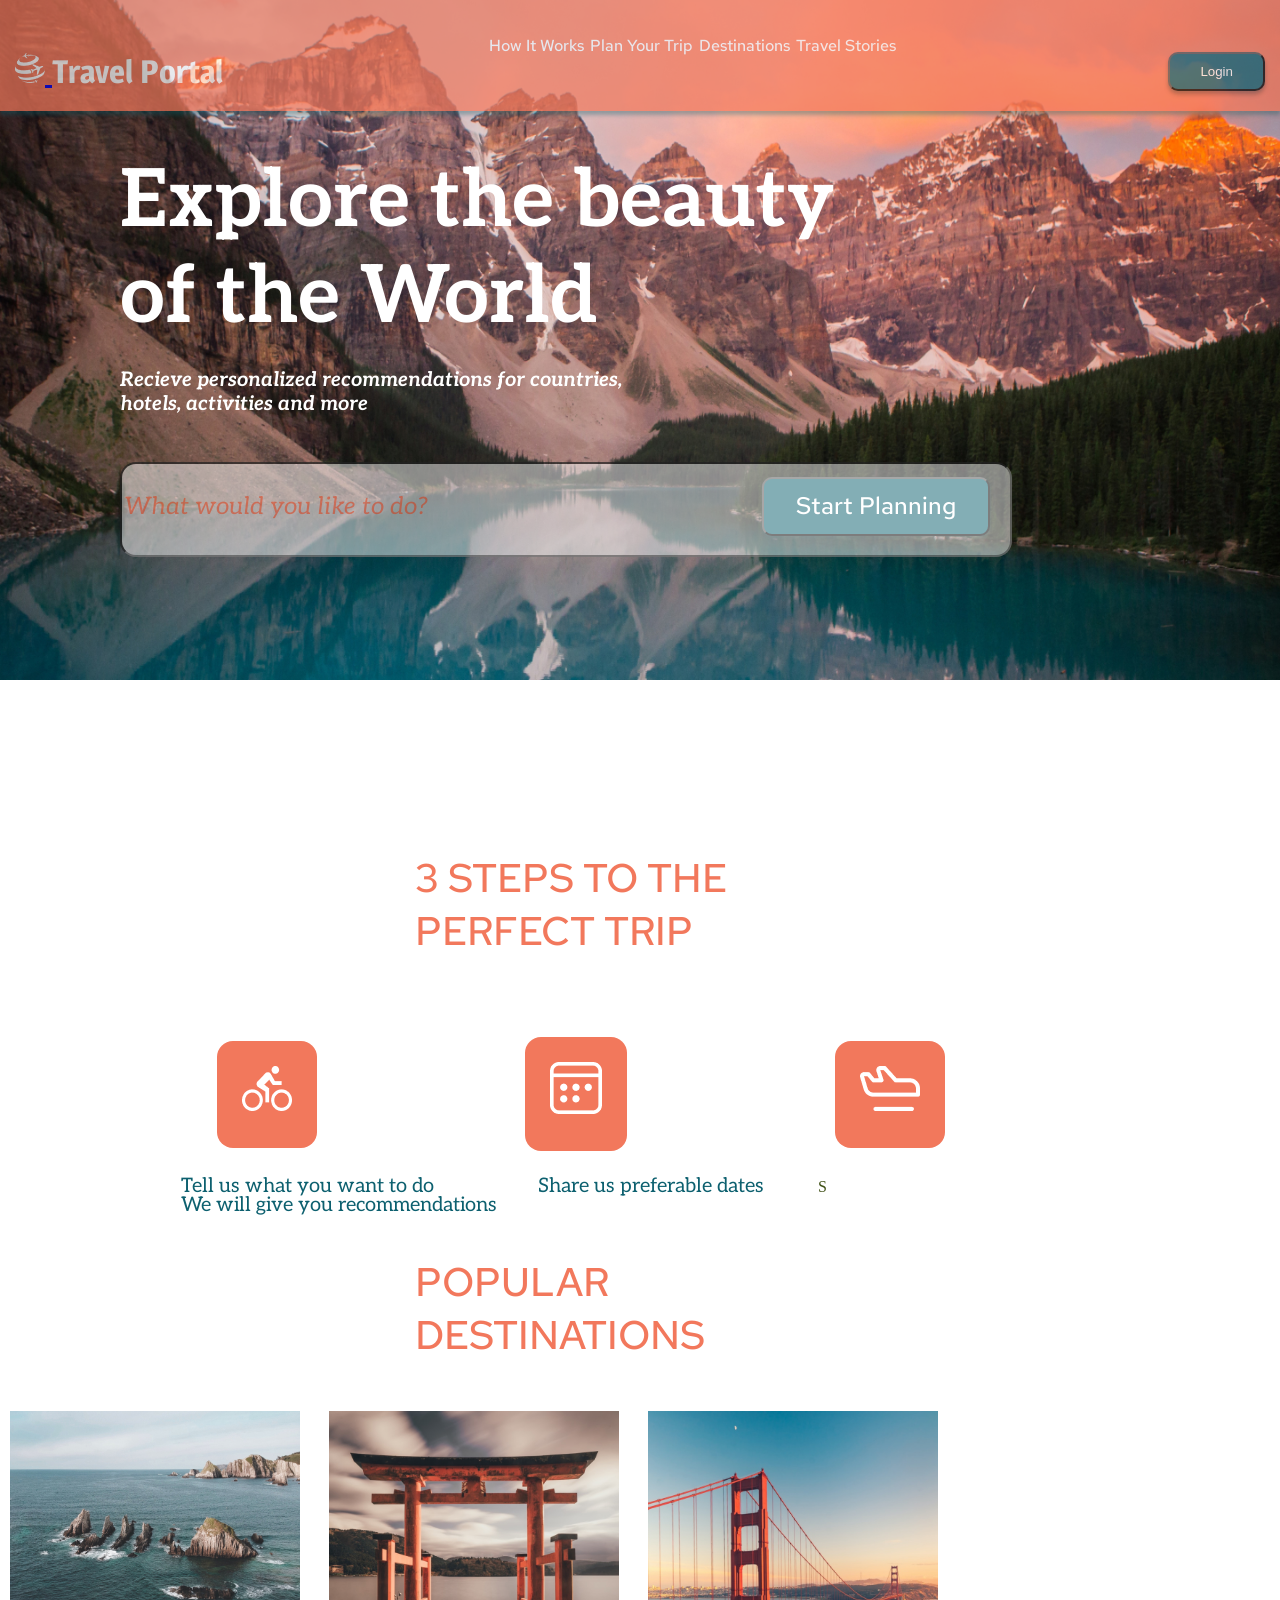
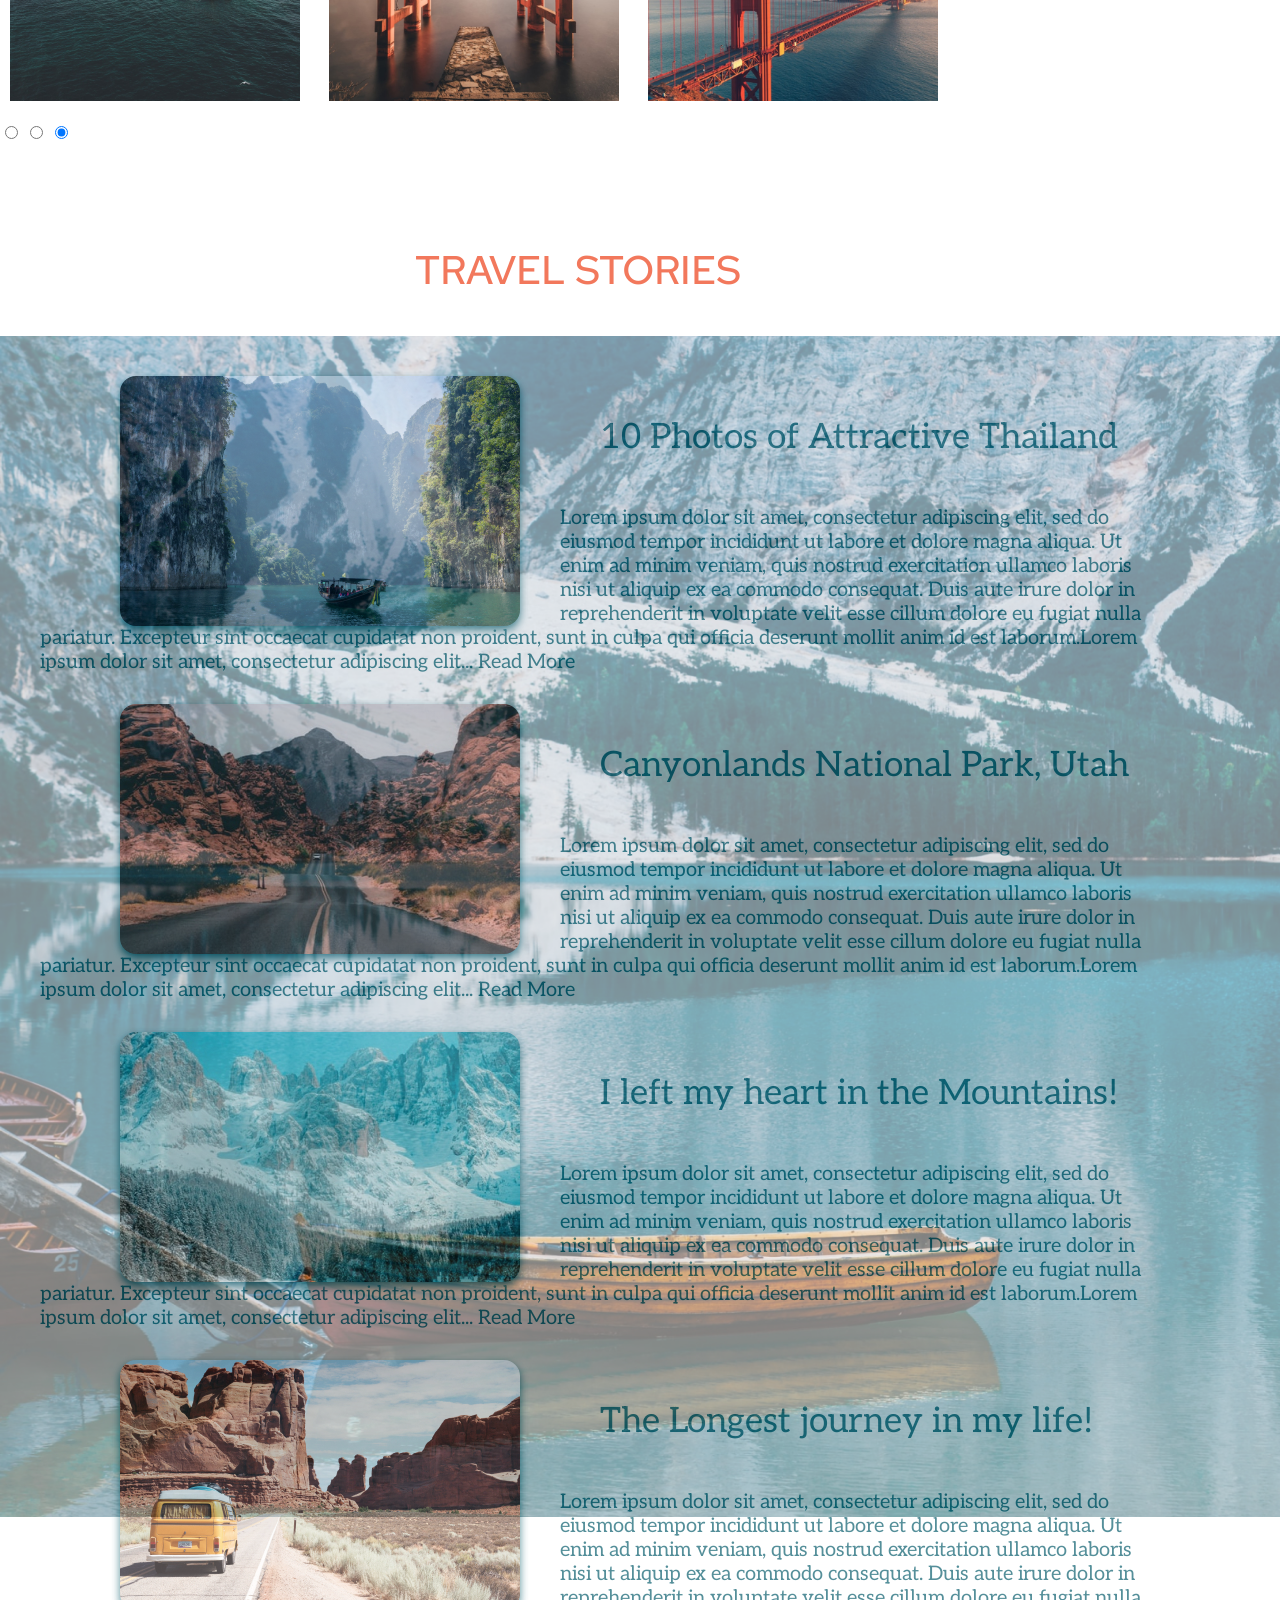
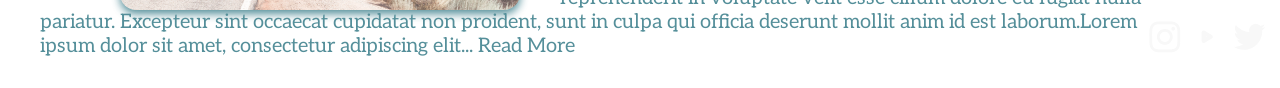
==== commit 3fea2f96: "Add files via upload" ====
--- a/Travel/index.html
+++ b/Travel/index.html
@@ -18,132 +18,149 @@
 </head>
 <body>
 <header class="header">
-    <div class="header__wrapper">
-        <div class="header__logo">
-            <a href="/" class="header__logo-link">
-                <img src="./img/Logo.png" alt="Travel" class="header__logo-pic">
-            </a>
-            <div class="hamburger-menu">
-                <input id="menu__toggle" type="checkbox" />
-                <label class="menu__btn" for="menu__toggle">
-                  <span></span>
-                </label>
-            
-                <ul class="menu__box">
-                  <li><a class="menu__item" href="#">How It Works</a></li>
-                        <li><a class="menu__item" href="#">Plan Your Trip</a></li>
-                        <li><a class="menu__item" href="#">Destinations</a></li>
-                        <li><a class="menu__item" href="#">Travel Stories</a></li>
-                        <li><a class="menu__item" href="#">Account</a></li>
-                        <li><a class="menu__item" href="#">Social Media</a></li>
-                </ul>
-              </div>
+    <div class="wrapper">
+        <div class="header__wrapper">
+            <div class="header__logo">
+                <a href="/" class="header__logo__link">
+                    <img src="./img/Vector.png" alt="Logo" class="header__logo__pic">
+                </a>
+                <a class="header__login_text" href="#">Travel Portal </a>
+            </div>
+                    <nav class="header__nav">
+                        <ul class="header__list">
+                            <li class="header__item">
+                                <a href="#" class="header__link">How It Works</a>
+                            </li>
+                            <li class="header__item">
+                                <a href="#" class="header__link">Plan Your Trip</a>
+                            </li>
+                            <li class="header__item">
+                                <a href="#" class="header__link">Destinations</a>
+                            </li>
+                            <li class="header__item">
+                                <a href="#" class="header__link">Travel Stories</a>
+                            </li>
+                        
+                        </ul>
+                    </nav>
+                        <button class="button__login">Login</button>
         </div>
-    <form action="" class="search">
-        <input type="search" class="search__text"
-         placeholder="What would you like to do?">
-         <button type="submit" name="submit" class="button__search" value="search">Start Planning</button>
-    </form>
-</div>
+    </div>
 </header>
-<!-- гамбургер меню -->
-<div class="hamburger-menu">
-    <input id="menu__toggle" type="checkbox" />
-    <label class="menu__btn" for="menu__toggle">
-      <span></span>
-    </label>
 
-    <ul class="menu__box">
-      <li><a class="menu__item" href="#">How It Works</a></li>
-			<li><a class="menu__item" href="#">Plan Your Trip</a></li>
-			<li><a class="menu__item" href="#">Destinations</a></li>
-			<li><a class="menu__item" href="#">Travel Stories</a></li>
-			<li><a class="menu__item" href="#">Account</a></li>
-			<li><a class="menu__item" href="#">Social Media</a></li>
-    </ul>
-  </div>
+<main class="main">
+    <section class="preview">
+    <div class="wrapper__preview">
+        <h1 class="preview__title">Explore the beauty of the World</h1>
+        <p class="preview__subtitle">Recieve personalized recommendations for countries, hotels, activities and more</p>
+        
+        <form  class="search-form">
+            <Fieldset class="search-form__wrap">
+                <p class="search-form__preview">
+                    <input type="text" class="search-form__field" placeholder="What would you like to do?">
+                    <button type="submit" class="search-form__submit">Start Planning</button>
+                </p>
+            </Fieldset>
+        </form>
 
-<section class="preview">
-    <h3>3 STEPS TO THE PERFECT TRIP</h3>
+</div>    
+    </section>
+<section class="steps">
+        <h3>3 STEPS TO THE PERFECT TRIP</h3>
        
     <div class="steps__item">
-        <div class="step1"><img src="./img/bicicle.png" alt="item1"></div>
-        <div class="step2"><img src="./img/calendar.png" alt="item1"></div>
-        <div class="step3"><img src="./img/fly.png" alt="item1"></div>
+        <div class="step1">
+            <img src="./img/bicicle.png" alt="item1">  
+       
+        </div>
+        <div class="step1"><img src="./img/calendar.png" alt="item1"></div>
+        <div class="step1"><img src="./img/fly.png" alt="item1"></div>
+   
+    </div></section>
+<div class="step__h">
+    <h4>Tell us what you want to do</h4>   
+    <h4>Share us preferable dates </h4>        S
+    <h4>We will give you recommendations</h4>
+     </div>
+     <div class="steps">
+        <h3>POPULAR DESTINATIONS</h3>
+        <div class="wrap_slider">
+            <img src="./img/left_slid.jpg" alt="imgr" class="slider-left">
+            <img src="./img/center_sl.jpg" alt="imgr" class="slider-left">
+            <img src="./img/right_sl.jpg" alt="imgr" class="slider-left">
+        </div>
     </div>
-    <div class="step__h">
-        <h4 class="step_h1">Tell us what you want to do</h4>   
-        <h4 class="step_h2">Share us preferable dates </h4>
-        <h4 class="step_h3">We will give you recommendations</h4>
-         </div>
+    <div class="slider__radio">
+        <input type="radio" name="switch" id="i_1">
+<input type="radio" name="switch" id="i_2">
+<input type="radio" name="switch" id="i_3" checked>
+
+<div class="button__slider">
+    <button type="submit" class="search-form__submit">Start Planning</button>
+</div>
+    </div>
+<section class="stories">
+    <h3>TRAVEL STORIES</h3>
+<div class="wrap__stories">
+
+    <div class="stories_block">
+        <div class="stories-pic">
+            <img class="stor__logo" src="./img/1.jpg" alt="mountins">
+            
+        </div>
+            <div class="stories__info">
+                <h4 class="stor__title">10 Photos of Attractive Thailand</h4>
+                <p class="stori__info">Lorem ipsum dolor sit amet, consectetur adipiscing elit, sed do eiusmod tempor incididunt ut labore et dolore magna aliqua. Ut enim ad minim veniam, quis nostrud exercitation ullamco laboris nisi ut aliquip ex ea commodo consequat. Duis aute irure dolor in reprehenderit in voluptate velit esse cillum dolore eu fugiat nulla pariatur. Excepteur sint occaecat cupidatat non proident, sunt in culpa qui officia deserunt mollit anim id est laborum.Lorem ipsum dolor sit amet, consectetur adipiscing elit... Read More</p>
+            </div>
+        </div>
+    <div class="stories_block">
+        <div class="stories-pic">
+            <img class="stor__logo" src="./img/2.jpg" alt="mountins">
+        </div>
+            <div class="stories__info">
+                <h4 class="stor__title">Canyonlands National Park, Utah</h4>
+                <p class="stori__info">Lorem ipsum dolor sit amet, consectetur adipiscing elit, sed do eiusmod tempor incididunt ut labore et dolore magna aliqua. Ut enim ad minim veniam, quis nostrud exercitation ullamco laboris nisi ut aliquip ex ea commodo consequat. Duis aute irure dolor in reprehenderit in voluptate velit esse cillum dolore eu fugiat nulla pariatur. Excepteur sint occaecat cupidatat non proident, sunt in culpa qui officia deserunt mollit anim id est laborum.Lorem ipsum dolor sit amet, consectetur adipiscing elit... Read More</p>
+            </div>
+    </div>
+    <div class="stories_block">
+        <div class="stories-pic">
+            <img class="stor__logo" src="./img/3.jpg" alt="mountins">
+        </div>
+            <div class="stories__info">
+                <h4 class="stor__title">I left my heart in the Mountains!</h4>
+                <p class="stori__info">Lorem ipsum dolor sit amet, consectetur adipiscing elit, sed do eiusmod tempor incididunt ut labore et dolore magna aliqua. Ut enim ad minim veniam, quis nostrud exercitation ullamco laboris nisi ut aliquip ex ea commodo consequat. Duis aute irure dolor in reprehenderit in voluptate velit esse cillum dolore eu fugiat nulla pariatur. Excepteur sint occaecat cupidatat non proident, sunt in culpa qui officia deserunt mollit anim id est laborum.Lorem ipsum dolor sit amet, consectetur adipiscing elit... Read More</p>
+            </div>
+    </div>
+    <div class="stories_block">
+        <div class="stories-pic">
+            <img class="stor__logo" src="./img/4.jpg" alt="mountins">
+        </div>
+            <div class="stories__info">
+                <h4 class="stor__title">The Longest journey in my life!</h4>
+                <p class="stori__info">Lorem ipsum dolor sit amet, consectetur adipiscing elit, sed do eiusmod tempor incididunt ut labore et dolore magna aliqua. Ut enim ad minim veniam, quis nostrud exercitation ullamco laboris nisi ut aliquip ex ea commodo consequat. Duis aute irure dolor in reprehenderit in voluptate velit esse cillum dolore eu fugiat nulla pariatur. Excepteur sint occaecat cupidatat non proident, sunt in culpa qui officia deserunt mollit anim id est laborum.Lorem ipsum dolor sit amet, consectetur adipiscing elit... Read More</p>
+            </div>
+    </div>
+  
+</div>
+
+
+
+
 </section>
-<section class="destinations">
-    <div class="dest__wrap">
-        <h3 class="dest__h3">POPULAR DESTINATIONS</h3>
-            <div class="wrap_slider">
-                <a class="spain" href="/">SPAIN</a>
-                        <img class="mySlides" src="/img/1.jpg">
-                        <img class="mySlides" src="/img/2.jpg">
-                        <img class="mySlides" src="/img/3.jpg">
-                        <img class="mySlides" src="/img/4.jpg">
-                        <button class="w3-button__w3-display-left" onclick="plusDivs(-1)">&#10094;</button>
-                        <button class="w3-button__w3-display-right" onclick="plusDivs(+1)">&#10095;</button>
-                </div>
-</section>
-<button type="submit" name="submit" class="button__find"
- value="search"> <img class="find-str" src="./img/strelka.svg">Find More</button>
-<section class="stories">
-    <h3 class="stories__h3">TRAVEL STORIES</h3>
-<div class="wrap_backgr_img">
-    <div class="white_backgr">
-            <article class="story__item1">
-                <div class="image">
-                    <img class="imgone" src="./img/1.jpg" alt="one">
-                </div>
-                <div class="block">
-                    <h4 class="stories__h5">10 Photos of Attractive Thailand</h4>
-                    <p class="stori__1">Lorem ipsum dolor sit amet, consectetur adipiscing elit, sed do eiusmod tempor incididunt ut labore et dolore magna aliqua. Ut enim ad minim veniam, quis nostrud exercitation ullamco laboris nisi ut aliquip ex ea commodo consequat. Duis aute irure dolor in reprehenderit in voluptate velit esse cillum dolore eu fugiat nulla.Lorem ipsum dolor sit a... Read More</p>
-                </div>
-            </article>
-            <article class="story__item1">
-                <div class="image">
-                    <img class="imgone" src="./img/2.jpg" alt="one">
-                </div>
-                <div class="block">
-                    <h4 class="stories__h5">Canyonlands National Park, Utah</h4>
-                    <p class="stori__1">Lorem ipsum dolor sit amet, consectetur adipiscing elit, sed do eiusmod tempor incididunt ut labore et dolore magna aliqua. Ut enim ad minim veniam, quis nostrud exercitation ullamco laboris nisi ut aliquip ex ea commodo consequat. Duis aute irure dolor in reprehenderit in voluptate velit esse cillum dolore eu fugiat nulla.Lorem ipsum dolor sit a... Read More</p>
-                </div>
-            </article>
-            <article class="story__item1">
-                <div class="image">
-                    <img class="imgone" src="./img/3.jpg" alt="one">
-                </div>
-                <div class="block">
-                    <h4 class="stories__h5">I left my heart in the Mountains!</h4>
-                    <p class="stori__1">Lorem ipsum dolor sit amet, consectetur adipiscing elit, sed do eiusmod tempor incididunt ut labore et dolore magna aliqua. Ut enim ad minim veniam, quis nostrud exercitation ullamco laboris nisi ut aliquip ex ea commodo consequat. Duis aute irure dolor in reprehenderit in voluptate velit esse cillum dolore eu fugiat nulla.Lorem ipsum dolor sit a... Read More</p>
-                </div>
-            </article>
-            <article class="story__item1">
-                <div class="image">
-                    <img class="imgone" src="./img/4.jpg" alt="one">
-                </div>
-                <div class="block">
-                    <h4 class="stories__h5">I left my heart in the Mountains!</h4>
-                    <p class="stori__1">Lorem ipsum dolor sit amet, consectetur adipiscing elit, sed do eiusmod tempor incididunt ut labore et dolore magna aliqua. Ut enim ad minim veniam, quis nostrud exercitation ullamco laboris nisi ut aliquip ex ea commodo consequat. Duis aute irure dolor in reprehenderit in voluptate velit esse cillum dolore eu fugiat nulla.Lorem ipsum dolor sit a... Read More</p>
-                </div>
-            </article>
-            <button type="submit" name="submit" class="button__see"
-            value="search"> <img class="find-str" src="./img/strelka.svg">See More</button>
+</main>
+<footer class="footer">
+ 
+    <h5>All Rights Reserved © Travel Portal</h5>
+    <div class="footer-right">
+
+        <a href="#"><img class="img__footer" src="./img/instagram.svg" alt="hrefi"></a>
+        <a href="#"><img class="img__footer" src="./img/youtube.svg" alt="hrefi"></a>
+        <a href="#"><img class="img__footer" src="./img/twitter.svg" alt="hrefi"></a>
+    
+        
+      
     </div>
-    <footer class="footer">
-        
-        <a href="https://github.com/navigatorsvs1232009/rsschool-cv"><img class="img__footer" src="./img/instagram.svg" alt="hrefi"></a>
-        <a href="https://github.com/navigatorsvs1232009/rsschool-cv"><img class="img__footer_youtube" src="./img/youtube.svg" alt="hrefi"></a>
-        <a href="https://github.com/navigatorsvs1232009/rsschool-cv"><img class="img__footer" src="./img/twitter.svg" alt="hrefi"></a>
-    </footer>
-    
-</section>
-<script src="./script.js"></script>
-<script src="./index.js"></script>
+</footer>
+
 </body>
 </html>
--- a/Travel/style.css
+++ b/Travel/style.css
@@ -1,5 +1,5 @@
 html, body, div, span, applet, object, iframe,
-h1, h2, h3, h4, h5, h6, p, blockquote, pre,
+h1, h2, h3, h4, h6, p, blockquote, pre,
 a, abbr, acronym, address, big, cite, code,
 del, dfn, em, img, ins, kbd, q, s, samp,
 small, strike, strong, sub, sup, tt, var,
@@ -19,842 +19,438 @@
 	vertical-align: baseline;
 }
 
-/* make sure to set some focus styles for accessibility */
-:focus {
-    outline: 0;
-}
-
-/* HTML5 display-role reset for older browsers */
-article, aside, details, figcaption, figure,
-footer, header, hgroup, menu, nav, section {
-	display: block;
+
+
+html {
+    box-sizing: border-box;
+}
+
+*, *::before, *::after {
+    box-sizing: inherit;
 }
 
 body {
-	line-height: 1;
-}
-
-ol, ul {
-	list-style: none;
-}
-
-blockquote, q {
-	quotes: none;
-}
-
-blockquote:before, blockquote:after,
-q:before, q:after {
-	content: '';
-	content: none;
-}
-
-table {
-	border-collapse: collapse;
-	border-spacing: 0;
-}
-
-input[type=search]::-webkit-search-cancel-button,
-input[type=search]::-webkit-search-decoration,
-input[type=search]::-webkit-search-results-button,
-input[type=search]::-webkit-search-results-decoration {
-    -webkit-appearance: none;
-    -moz-appearance: none;
-}
-
-input[type=search] {
-    -webkit-appearance: none;
-    -moz-appearance: none;
-    -webkit-box-sizing: content-box;
-    box-sizing: content-box;
-}
-
-textarea {
-    overflow: auto;
-    vertical-align: top;
-    resize: vertical;
-}
-
-/**
- * Correct `inline-block` display not defined in IE 6/7/8/9 and Firefox 3.
- */
-
-audio,
-canvas,
-video {
-    display: inline-block;
-    *display: inline;
-    *zoom: 1;
-    max-width: 100%;
-}
-
-/**
- * Prevent modern browsers from displaying `audio` without controls.
- * Remove excess height in iOS 5 devices.
- */
-
-audio:not([controls]) {
-    display: none;
-    height: 0;
-}
-
-/**
- * Address styling not present in IE 7/8/9, Firefox 3, and Safari 4.
- * Known issue: no IE 6 support.
- */
-
-[hidden] {
-    display: none;
-}
-
-/**
- * 1. Correct text resizing oddly in IE 6/7 when body `font-size` is set using
- *    `em` units.
- * 2. Prevent iOS text size adjust after orientation change, without disabling
- *    user zoom.
- */
-
-html {
-    font-size: 100%; /* 1 */
-    -webkit-text-size-adjust: 100%; /* 2 */
-    -ms-text-size-adjust: 100%; /* 2 */
-}
-
-/**
- * Address `outline` inconsistency between Chrome and other browsers.
- */
-
-a:focus {
-    outline: thin dotted;
-}
-
-/**
- * Improve readability when focused and also mouse hovered in all browsers.
- */
-
-a:active,
-a:hover {
-    outline: 0;
-}
-
-/**
- * 1. Remove border when inside `a` element in IE 6/7/8/9 and Firefox 3.
- * 2. Improve image quality when scaled in IE 7.
- */
-
-img {
-    border: 0; /* 1 */
-    -ms-interpolation-mode: bicubic; /* 2 */
-}
-
-/**
- * Address margin not present in IE 6/7/8/9, Safari 5, and Opera 11.
- */
-
-figure {
-    margin: 0;
-}
-
-/**
- * Correct margin displayed oddly in IE 6/7.
- */
-
-form {
-    margin: 0;
-}
-
-/**
- * Define consistent border, margin, and padding.
- */
-
-fieldset {
-    border: 1px solid #c0c0c0;
-    margin: 0 2px;
-    /* padding: 0.35em 0.625em 0.75em; */
-}
-
-/**
- * 1. Correct color not being inherited in IE 6/7/8/9.
- * 2. Correct text not wrapping in Firefox 3.
- * 3. Correct alignment displayed oddly in IE 6/7.
- */
-
-legend {
-    border: 0; /* 1 */
-    padding: 0;
-    white-space: normal; /* 2 */
-    *margin-left: -7px; /* 3 */
-}
-
-/**
- * 1. Correct font size not being inherited in all browsers.
- * 2. Address margins set differently in IE 6/7, Firefox 3+, Safari 5,
- *    and Chrome.
- * 3. Improve appearance and consistency in all browsers.
- */
-
-button,
-input,
-select,
-textarea {
-    font-size: 100%; /* 1 */
-    margin: 0; /* 2 */
-    vertical-align: baseline; /* 3 */
-    *vertical-align: middle; /* 3 */
-}
-
-/**
- * Address Firefox 3+ setting `line-height` on `input` using `!important` in
- * the UA stylesheet.
- */
-
-button,
-input {
-    line-height: normal;
-}
-
-/**
- * Address inconsistent `text-transform` inheritance for `button` and `select`.
- * All other form control elements do not inherit `text-transform` values.
- * Correct `button` style inheritance in Chrome, Safari 5+, and IE 6+.
- * Correct `select` style inheritance in Firefox 4+ and Opera.
- */
-
-button,
-select {
-    text-transform: none;
-}
-
-/**
- * 1. Avoid the WebKit bug in Android 4.0.* where (2) destroys native `audio`
- *    and `video` controls.
- * 2. Correct inability to style clickable `input` types in iOS.
- * 3. Improve usability and consistency of cursor style between image-type
- *    `input` and others.
- * 4. Remove inner spacing in IE 7 without affecting normal text inputs.
- *    Known issue: inner spacing remains in IE 6.
- */
-
-button,
-html input[type="button"], /* 1 */
-input[type="reset"],
-input[type="submit"] {
-    -webkit-appearance: button; /* 2 */
-    cursor: pointer; /* 3 */
-    *overflow: visible;  /* 4 */
-}
-
-/**
- * Re-set default cursor for disabled elements.
- */
-
-button[disabled],
-html input[disabled] {
-    cursor: default;
-}
-
-/**
- * 1. Address box sizing set to content-box in IE 8/9.
- * 2. Remove excess padding in IE 8/9.
- * 3. Remove excess padding in IE 7.
- *    Known issue: excess padding remains in IE 6.
- */
-
-input[type="checkbox"],
-input[type="radio"] {
-    -webkit-box-sizing: border-box;
-            box-sizing: border-box; /* 1 */
-    padding: 0; /* 2 */
-    *height: 13px; /* 3 */
-    *width: 13px; /* 3 */
-}
-
-/**
- * 1. Address `appearance` set to `searchfield` in Safari 5 and Chrome.
- * 2. Address `box-sizing` set to `border-box` in Safari 5 and Chrome
- *    (include `-moz` to future-proof).
- */
-
-input[type="search"] {
-    -webkit-appearance: textfield; /* 1 */
-    -webkit-box-sizing: content-box; /* 2 */
-    box-sizing: content-box;
-}
-
-/**
- * Remove inner padding and search cancel button in Safari 5 and Chrome
- * on OS X.
- */
-
-input[type="search"]::-webkit-search-cancel-button,
-input[type="search"]::-webkit-search-decoration {
-    -webkit-appearance: none;
-}
-
-/**
- * Remove inner padding and border in Firefox 3+.
- */
-
-button::-moz-focus-inner,
-input::-moz-focus-inner {
-    border: 0;
-    padding: 0;
-}
-
-/**
- * 1. Remove default vertical scrollbar in IE 6/7/8/9.
- * 2. Improve readability and alignment in all browsers.
- */
-
-textarea {
-    overflow: auto; /* 1 */
-    vertical-align: top; /* 2 */
-}
-
-/**
- * Remove most spacing between table cells.
- */
-
-table {
-    border-collapse: collapse;
-    border-spacing: 0;
-}
-
-html,
-button,
-input,
-select,
-textarea {
-    color: #222;
-}
-
-
-::-moz-selection {
-    background: #b3d4fc;
-    text-shadow: none;
-}
-
-::selection {
-    background: #b3d4fc;
-    text-shadow: none;
-}
-
-img {
-    vertical-align: middle;
-}
-
-fieldset {
-    border: 0;
-    margin: 0;
-    padding: 0;
-}
-
-textarea {
-    resize: vertical;
-}
-
-.chromeframe {
-    margin: 0.2em 0;
-    background: #ccc;
-    color: #000;
-    padding: 0.2em 0;
-}
-
-body{
+    
     font-family: 'Lato';
     font-style: normal;
     font-size: 16px;
     line-height: 1.2;
     font-weight: normal;
-    color: #102746;
-}
-
-img{
-    max-width: 100%;
-    height: auto;
-}
-
-.search{
- margin-top: 67px;
- margin-bottom: 61px;
- margin-left: 15px;
- margin-right: 15px;
-
-}
-
-.search__text {
-    position: absolute;
-    background: transparent;
-    display: inline-block;
-    font-family: 'Aleo';
-    font-style: italyc;
-    font-weight: 400;
-    font-size: 14px;
-    line-height: 17px;
-    border: none;
-    padding-left: 16.55px;
-    padding-top: 20.72px;
-    padding-right: 142px;
-    padding-bottom: 20.72px;
-    width: 200px;
-    background: rgba(255, 255, 255, 0.7);
-    border-radius: 16px;
-}
-
-.search__text::placeholder{
-    color: #F2785C;
-    
-   }
-
-.button__search {
-    position: relative;
-    font-family: 'Red Hat Text';
-    font-style:normal;
-    font-weight: 500;
-    font-size: 11px;
-    line-height: 15px;
-    color: #FFFFFF;
-    padding: 7.5px 9px;
-    background: #0d606f;
-    border: none;
-    box-shadow: 0px 0px 3px rgba(13, 96, 111, 0.08), 0px 2px 3px rgba(13, 96, 111, 0.16);
-    border-radius: 10px;
-    margin: 15px 20px 9px 250px;
-    z-index: 1;
-}
-
-
-.header{
-    position: absolute;
+    color:rgb(65, 82, 24);
+    width: 100%;
+}
+
+
+
+.wrapper {
+    max-width: 1440px;
+    margin: 0 auto;
+    padding: 0 15px;
+}
+/* header */
+.header {
+    position: fixed;
     top: 0;
     left: 0;
+    background-color:#F2785C;
+    position: fixed;
+    top: 0;
     width: 100%;
-      z-index: 999;
-    background-image: url(./img/garrett-parker-DlkF4-dbCOU-unsplash\ 1.jpg);
+    opacity: 70%;
+    padding-bottom: 20px;
+    box-shadow: 0px 4px 4px rgba(13, 96, 111, 0.5)
+}
+
+.header__wrapper {
+    display: flex;
+    flex-wrap: wrap;
+    align-items: flex-end;
+    justify-content: space-between;
+  
+    text-decoration: nones;
+    list-style-type: none;
+    
+    
+}
+
+
+
+.header__nav {
+    margin: 35px 34px;
+    
+}
+
+.header__list{
+    display: flex;
+    flex-wrap: wrap;
+
+
+}
+
+.header__item{
+    padding-right: 6px;
+    list-style-type: none;
+}
+.header__item:last-child {
+    margin-right: none;
+}
+
+.header__link {
+    font-family: 'Red Hat Text';
+    font-style: normal;
+    font-weight: 500;
+    font-size: 16px;
+    line-height: 21px;
+    color:aliceblue;
+    text-decoration: none;
+    list-style-type: none;
+}
+
+
+.button__login {
+color: #ffffff;
+margin: 0px 0px 0px 0px;
+padding: 10px 30px;
+background: #0D606F;
+box-shadow: 0px 4px 4px rgba(0, 0, 0, 0.25), 0px 2px 3px rgba(13, 96, 111, 0.16);
+border-radius: 10px;
+
+}
+
+
+/* logo */
+
+.header__logo {
+padding: 0px 0px 0px 0px;
+
+
+font-family: 'Magra';
+font-style: normal;
+font-weight: 600;
+font-size: 32px;
+line-height: 39px;
+}
+
+.header__login_text {
+    text-decoration: none;
+    list-style-type: none;
+    color: #ffffff;
+}
+
+
+.header__login_text{
+    display: inline-block;
+    padding-left: 0px;
+
+    font-family: 'Magra';
+    font-style: normal;
+    font-weight: 600;
+    font-size: 32px;
+    line-height: 39px;
+
+}
+
+
+/* main */
+.wrapper__preview{
+    max-width: 1440px;
+    margin: 32px 428px 221px 120px;
+
+}
+
+
+.preview {
+    /* min-height: 100vh; */
     background-size: cover;
-}
-
-.header__logo{
-    margin-left: 16px;
-    margin-top: 45px;
-}
-
-.header__burger{
-    margin-left: 143px;
-}
-
-/* preview */
+
+
+    background: url("./img/garrett-parker-DlkF4-dbCOU-unsplash\ 1.jpg") no-repeat 0 0/100% auto;
+    padding-top: 122px;
+    padding-bottom: 33px;
+
+}
+
+
+.preview__title {
+    font-family: 'Aleo';
+    font-style: normal;
+    font-weight: 700;
+    font-size: 80px;
+    line-height: 96px;
+    
+    color: #FFFFFF;
+    max-width: 892px;
+
+    margin-bottom: 22px;
+}
+
+.preview__subtitle {
+    font-family: 'Aleo';
+font-style: italic;
+font-weight: 700;
+font-size: 20px;
+line-height: 24px;
+
+max-width: 546px;
+
+color: #FFFFFF;
+margin-bottom: 46px;
+}
+
+/* input */
+
+.search-form__wrap{
+    margin-left: 0px;
+    border: 0;
+}
+
+.search-form__info {
+    display: flex;
+    flex-wrap: wrap;
+    
+
+}
+
+.search-form__field {
+background: rgba(255, 255, 255, 0.7);
+border-radius: 16px;
+width: 892px;
+height: 95px;
+opacity: 70%;
+z-index: 1;
+}
+
+
+input::placeholder{
+    
+    font-family: 'Aleo';
+font-style: italic;
+font-weight: 400;
+font-size: 24px;
+line-height: 29px;
+
+color: #F2785C;
+}
+
+
+.search-form__submit {
+
+width: 228px;
+height: 59px;
+left: 766px;
+top: 434px;
+
+background: #0D606F;
+box-shadow: 0px 0px 3px rgba(13, 96, 111, 0.08), 0px 2px 3px rgba(13, 96, 111, 0.16);
+border-radius: 10px;
+font-family: 'Red Hat Text';
+font-style: normal;
+font-weight: 500;
+font-size: 24px;
+line-height: 32px;
+color: #FFFFFF;
+margin-left: -250px;
+z-index: 2;
+}
+
+/* h3 */
 
 h3 {
-    font-family: 'Red Hat Text';
-font-style: normal;
-font-weight: 500;
-font-size: 14px;
-line-height: 19px;
-/* identical to box height */
-
-
-color: #F2785C;
-margin-left: 88px;
-margin-right: 88px;
-}
-
-.preview{
-    margin-top: 292px;
-}
-
-.steps {
-    display: inline-block;
-    justify-content: center;
-    align-items: center;
+    margin: 40px 415px;
     font-family: 'Red Hat Text';
     font-style: normal;
     font-weight: 500;
     font-size: 40px;
     line-height: 53px;
-    }
-    
+    /* identical to box height */
+    
+    
+    color: #F2785C;
+}
+/* section 2 */
+.steps {
+display: inline-block;
+justify-content: center;
+align-items: center;
+
+    font-family: 'Red Hat Text';
+font-style: normal;
+font-weight: 500;
+font-size: 40px;
+line-height: 53px;
+}
+
 .steps__item {
-    display: flex;
-    justify-content: space-between;
-    align-items: center;
-    padding: 15px;
-    margin-left: 15px;
-    margin-right: 15px;
-    margin-top: 20px;
-    }
-
-.step1 {
-        padding: 19px 17px 19.5px 18px;
-        background: #F2785C;
-        border-radius: 16px;
-        margin-right: 75px;
-    }
-.step2 {
-        padding: 18px 17px 17px 18px;
-        background: #F2785C;
-        border-radius: 16px;
-        margin-right: 75px;
-    }
-.step3 {
-        padding: 20px 15px;
-        background: #F2785C;
-        border-radius: 16px;
-    }
-
-h4 {
-        font-family: 'Aleo';
-        font-style: normal;
-        font-weight: 400;
-        font-size: 10px;
-        line-height: 12px;
-        color: #0D606F;
-    }
-
-.step__h {
-        display: flex;
-        margin-left: 15px;
-        }
-
-.step_h1{
-    width:  94px;
-    margin-right: 31px;
-}
-
-.step_h2{
-    width: 115px;
-    margin-right: 26px;
-}
-
-.step_h3{
-    width: 98px;
-    margin-right: 15px;
-    direction: rtl;
-}
-
-/* destinations */
-
-.dest__h3{
-    margin-top: 32px;
-    margin-left: 105px;
-    margin-bottom: 20px;
-}
-
-.wrap_slider{
-margin-left: 15px;
-margin-right: 15px;
-width: 360px;
-height: 210px;
-border-radius: 16px;
-z-index: -1;
-margin-bottom: 10px;
-} 
-
-.mySlides{
-    border-radius: 16px;
-}
-
-.spain{
-    position: absolute;
-    display:flex;
-text-decoration:none;
-font-family: 'Red Hat Text';
-font-style: normal;
-font-weight: 500;
-font-size: 20px;
-line-height: 26px;
-
-color: #FFFFFF;
-margin-top: 8px;
-margin-left: 15px;
-
-}
-
- .w3-button__w3-display-left{
-    position: absolute;
-    display: flex;
-    background: none;
-    margin-top: -130.48px;
-    margin-left: 0.27px;
-    border: none;
-    color: rgba(242, 120, 92, 0.5);
-    font-size: 24px;
-}
-
-.w3-button__w3-display-right{
-    position: absolute;
-    display: flex;
-    background: none;
-    margin-top: -130.48px;
-    margin-left: 334.58px;
-    border: none;
-    color: #F2785C;
-    font-size: 24px;
-} 
-
-.first__r{
-    display: block;
-   position: absolute;
-    margin-top: 190px;
-    margin-left: 162px;
-    
-    width: 8px;
-    height: 8px;
-    
+display: flex;
+justify-content: space-between;
+align-items: center;
+padding: 40px 131px 13px 13px;
+margin-left: 204px;
+margin-right: 204px;
+}
+
+
+
+.step1, .step2, .step3  {
+padding: 25px;
     background: #F2785C;
     border-radius: 16px;
 }
 
-.second__r{
-    display: block;
-    position: absolute;
-     margin-top: 190px;
-     margin-left: 176px;
-     
-     width: 8px;
-     height: 8px;
-     
-     background: #F2785C;
-     border-radius: 16px;
-}
-
-.third__r{
-    display: block;
-   position: absolute;
-    margin-top: 190px;
-    margin-left: 190px;
-    
-    width: 8px;
-    height: 8px;
-    
-    background: #F2785C;
-    border-radius: 16px;
-}
-
-.button__find{
-    display: flex;
-    position: relative;
-    font-family: 'Red Hat Text';
-    font-style: normal;
-    font-weight: 500;
-    font-size: 11px;
-    line-height: 15px;
-    color: #FFFFFF;
-    padding: 10.5px 12px 7.5px 6.62px;
-    background: #0d606f;
-    border: none;
-    box-shadow: 0px 0px 3px rgb(13 96 111 / 8%), 0px 2px 3px rgb(13 96 111 / 16%);
-    border-radius: 10px;
-    margin-top: 30px;
-    margin-left: 144px;
-}
-
-.find-str{
-    padding-left: 12.19px;
-    padding-top: 3.19px;
-    padding-right: 6.62px;
-}
-
-.wrap_backgr_img{
-    background-image: url("./img/Backgr_img.jpg");
-    margin-top: 20px;
-    z-index: 999;
-    background-size: cover;
-}
-
-.white_backgr{
-    margin-top: 20px;
-    z-index: 999;
-    background: rgba(255, 255, 255, 0.7);
-    height: 628px;
-}
-
-.stories__h3{
-    margin-top: 20px;
-    margin-bottom: 10px;
-    margin-left: 136px;
-}
-
-
-.story__item1{
-    display: flex;
-    flex-direction: row;
-}
-
-.imgone{
-    max-width: 155px;
-    height: 130px;
-margin-left: 15px;
-margin-top: 10px;
-
+h4{
+    margin:-13px  50px;
+display: inline-block;
+font-family: 'Aleo';
+font-style: normal;
+font-weight: 400;
+font-size: 20px;
+line-height: 24px;
+
+color: #0D606F;
+}
+
+.step__h {
+margin-left: 131px;
+margin-right: 204px;
+margin-top: 13px;
+}
+
+/* slider */
+.wrap-slider{
+    display: flex;
+    flex-flow: row-reverse nowrap;
+    justify-content: space-around;
+    align-content: space-around;
+    width: 100%;
+    height: 100px;
+   }
+   .slider-left {
+    margin: 5px;
+    padding: 5px;
+    flex: 0 1 auto;
+    align-self: center;
+    max-height: 300px;
+   }
+
+    #i_1:checked ~ .wrapper .content1,
+    #i_2:checked ~ .wrapper .content2,
+    #i_3:checked ~ .wrapper .content3 {
+        opacity: 1;
+        pointer-events: auto;
+    }
+
+
+    #i_1:checked ~ .controls label[for="i_1"],
+    #i_2:checked ~ .controls label[for="i_2"],
+    #i_3:checked ~ .controls label[for="i_3"]
+    {
+    color: #424242;
+    }
+
+    /* stories */
+    .wrap__stories{
+        display: flex;
+        flex-wrap: wrap;
+        height: 1270px;
+        margin: 0;    
+
+        background: rgba(255, 255, 255, 0.7);
+        opacity: 70%;
+        
+        background-size: cover;
+        padding-top: 40px;
+        z-index: -1;
+        }
+/* 
+        .wrap__stories{
+            display: flex;
+            flex-wrap: wrap;
+            height: 1331px;
+            margin: 0 0 0 0;    
+            background: url("./back_stories.jpg") no-repeat 0 0/100% auto;
+        
+            opacity: 70%;
+            min-height: 100vh;
+            background-size: cover;
+           
+            } */
+
+    /*stories text  */
+.stor__logo {
+float: left;
+margin: 0px 40px 0px 120px;
+max-width: 100%;
+height: auto;
 filter: drop-shadow(0px 4px 4px #0D606F);
 border-radius: 16px;
 }
 
 
-.stories__h5{
-    margin-left: 10px;
-    margin-top: 15px;
+
+
+.stor__title {
+margin: 40px 125px 24px 40px;
+font-family: 'Aleo';
+font-style: normal;
+font-weight: 400;
+font-size: 35px;
+line-height: 42px;
+
+
+
+color: #0D606F;
+}
+
+
+.stori__info{
+    margin: 24px 125px 30px 40px;
+    display: block;
 
     font-family: 'Aleo';
-    font-style: normal;
-    font-weight: 700;
-    font-size: 11px;
-    line-height: 13px;
-    
-    color: #0D606F;
-    
-}
-
-.stori__1{
-    margin-left: 10px;
-    margin-top: 10px;
-    margin-right: 10px;
-    font-family: 'Aleo';
 font-style: normal;
 font-weight: 400;
-font-size: 9px;
-line-height: 11px;
+font-size: 20px;
+line-height: 24px;
 
 color: #0D606F;
 }
-
-.footer{
-    padding-top: 16.4px;
-    padding-bottom: 17.75px;
-    margin-left: 100.4px;
-    
-}
-.img__footer{
-    margin-left: 24.21px;
-}
-
-.img__footer_youtube{
-    margin-left: 24.21px;
-    border: 4px solid white;
-    padding: 5px 8px;
-    border-radius: 10px;
-}
-
-
-.button__see{
-    display: flex;
-    position: relative;
-    font-family: 'Red Hat Text';
-    font-style: normal;
-    font-weight: 500;
-    font-size: 11px;
-    line-height: 15px;
-    color: #FFFFFF;
-    padding: 10.5px 12px 7.5px 6.62px;
-    background: #0d606f;
-    border: none;
-    box-shadow: 0px 0px 3px rgb(13 96 111 / 8%), 0px 2px 3px rgb(13 96 111 / 16%);
-    border-radius: 10px;
-    margin-top: 10px;
-    margin-left: 144px;
-    
-}
-
-#menu__toggle {
-    opacity: 0;
+/* footer */
+
+footer {
+   
+    display: flex;
+  
+    
+    justify-content:flex-end;
+    align-items: flex-end;
+    height: 1331px;
+    margin: -1270px 0 0 0;    
+    background: url("./back_stories.jpg") no-repeat 0 0/100% auto;
+
+
+    
   }
-  
-  #menu__toggle:checked ~ .menu__btn > span {
-    transform: rotate(45deg);
+
+
+  h5 {
+font-family: 'Red Hat Text';
+font-style: normal;
+font-weight: 500;
+font-size: 16px;
+line-height: 21px;
+
+color: #FFFFFF;
   }
-  #menu__toggle:checked ~ .menu__btn > span::before {
-    top: 0;
-    transform: rotate(0);
-    
+
+  .footer-right{
+    display: flex;
+    align-items: center;
+    padding: 14px;
+    margin-left: 415px;
   }
-  #menu__toggle:checked ~ .menu__btn > span::after {
-    top: 0;
-    transform: rotate(90deg);
-    
-  }
-  #menu__toggle:checked ~ .menu__box {
-    visibility: visible;
-    right: 0;
-  }
-  
-  .menu__btn {
-    display: flex;
-    align-items: center;
-    position: fixed;
-    top: 42px;
-    right: 15px;
-  
-    width: 26px;
-    height: 26px;
-  
-    cursor: pointer;
-    z-index: 3;
-  }
-  
-  .menu__btn > span,
-  .menu__btn > span::before,
-  .menu__btn > span::after {
+
+
+  .img__footer{
     display: block;
-    position: absolute;
-  
-    width: 100%;
-    height: 2px;
-  
-    background-color:  #251b1b;
-  
-    transition-duration: .25s;
-  }
-  .menu__btn > span::before {
-    content: '';
-    top: -8px;
-  }
-  .menu__btn > span::after {
-    content: '';
-    top: 8px;
-  }
-  
-  .menu__box {
-    display: block;
-    position: fixed;
-    visibility: hidden;
-    top: 0;
-    right: -100%;
-  
-    width: 165px;
-    /* height: 100%; */
-  
-    margin: 0;
-    padding: 30px 0;
-  padding-top: 40px;
-    list-style: none;
-  
-    background-color: #F2785C;
-    box-shadow: 1px 0px 6px rgba(0, 0, 0, .2);
-  
-    transition-duration: .25s;
-    border-radius: 16px;
-    margin-top: 27px;
-    z-index: 2;
-  }
-  
-  .menu__item {
-    display: block;
-    text-align: right;
-    padding-top: 10px;
-    padding-bottom: 10px;
-    padding-right: 10px;
-
-    font-family: 'Red Hat Text';
-    font-style: normal;
-    font-weight: 500;
-    font-size: 16px;
-    line-height: 21px;
-    
-    color: #FFFFFF;
-    text-decoration: none;
-  
-    transition-duration: .25s;
-  }
-  .menu__item:hover {
-    background-color: #CFD8DC;
+    padding-left: 20px;
   }
